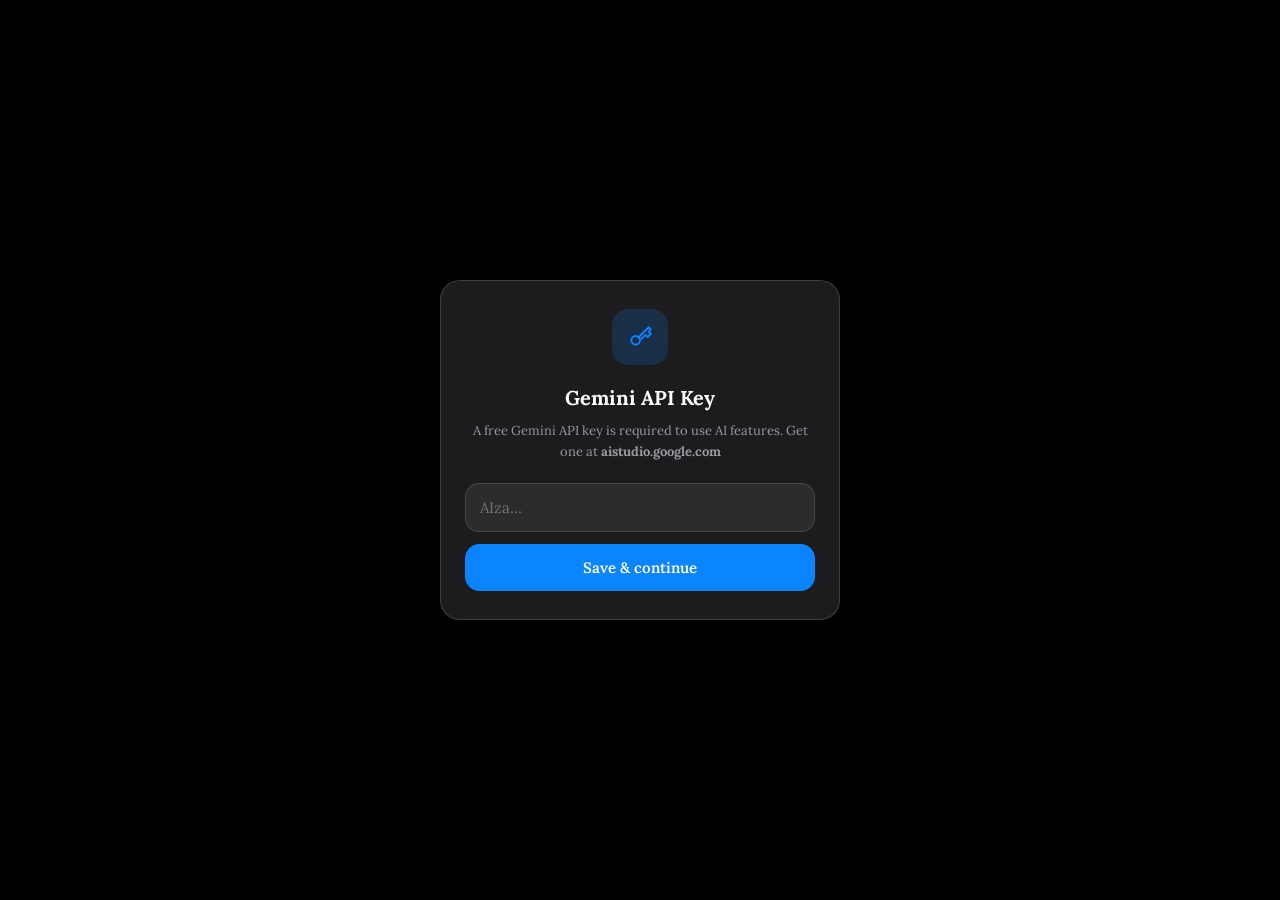
==== ausdruck.html @ f10cf45a "Add guiding-question scaffolding to ausdruck topics fetchTopic now asks for concrete, personal topic" ====
<!doctype html>
<html lang="en">
<head>
<meta charset="utf-8"/>
<meta name="viewport" content="width=device-width, initial-scale=1, maximum-scale=1, user-scalable=no, viewport-fit=cover"/>
<title>Ausdruck</title>
<link rel="apple-touch-icon" sizes="180x180" href="icons/icon-180.png">
<link rel="icon" type="image/png" sizes="32x32" href="icons/icon-32.png">
<link rel="icon" type="image/png" sizes="192x192" href="icons/icon-192.png">
<link rel="manifest" href="manifest.webmanifest">
<meta name="theme-color" content="#000000">
<link rel="stylesheet" href="ios-theme.css">
<script src="ios-sheet.js" defer></script>
<style>
*{box-sizing:border-box}
button,input,textarea,select{font-family:inherit;}
html,body{height:100%}
body{margin:0;background:var(--bg);color:var(--text);font:16px/1.5 'Lora',Georgia,serif;}
.wrap{max-width:720px;margin:0 auto;padding:14px 14px calc(96px + env(safe-area-inset-bottom,0px));}

/* page head */
.pageHead{display:flex;justify-content:space-between;align-items:center;margin:2px 0 16px;}
.pageTitle{font-family:var(--font-chrome);font-size:28px;font-weight:700;color:var(--text);margin:0;}

/* card */
.card{padding:20px 16px;position:relative;border-radius:var(--r-card);}

/* ── screen entrance (compose/grading/feedback/history swaps) ── */
@keyframes screenIn{from{opacity:0;transform:translateY(8px)}to{opacity:1;transform:translateY(0)}}
.screen-enter{animation:screenIn .25s cubic-bezier(.25,.46,.45,.94) both;}

/* divider */
.divider{border:none;border-top:1px solid var(--divider);margin:14px 0;}

/* states */
.hidden{display:none!important}
.muted{color:var(--muted)}
.small{font-size:12px}
.good{color:var(--good)} .bad{color:var(--bad)}

/* ghost pill buttons (secondary nav actions) */
.ghostBtn{background:transparent;border:1px solid var(--border-soft);color:var(--muted);font-size:13px;padding:8px 16px;border-radius:999px;font-family:var(--font-chrome);transition:background .15s,color .15s,border-color .15s;}
.ghostBtn:active{background:rgba(255,255,255,.06);}
.ghostBtn.link{border-color:transparent;color:var(--accent);}
@media (hover:hover){
  .ghostBtn:hover{color:var(--text);border-color:var(--muted);}
  .ghostBtn.link:hover{background:var(--accent-bg);}
}

/* footer controls */
.footerRow{display:flex;justify-content:center;align-items:center;gap:10px;margin-top:16px;flex-wrap:wrap;}

/* loading (topic + grading) — .loadingSpinner itself now lives in ios-theme.css */
#topicLoading,#gradingText{color:var(--muted);font-size:14px;padding:4px 0 16px;text-align:center;font-family:var(--font-chrome);}

/* topic */
#topicBlock{position:relative;padding-right:40px;}
.topicLabel{letter-spacing:.06em;text-transform:uppercase;margin-bottom:6px;font-family:var(--font-chrome);}
.topicText{font-size:18px;line-height:1.6;}
#topicHints{margin-top:8px;display:flex;flex-direction:column;gap:4px;line-height:1.5;}
#btnSkipTopic{position:absolute;top:-4px;right:-4px;width:32px;height:32px;}
#btnSkipTopic svg{width:15px;height:15px;}

/* compose area */
.composeArea{position:relative;margin-top:14px;}
#ausdruckInput{
  width:100%;min-height:170px;padding:14px 90px 14px 14px;
  border-radius:14px;
  color:var(--text);font-size:16px;
  line-height:1.55;outline:none;resize:vertical;
}
#ausdruckInput::placeholder{color:var(--muted);}
#ausdruckInput.interim{color:var(--muted2);font-style:italic;}

/* mic (verbatim from chat.html, repositioned for a multi-line textarea) */
#micBtn{
  position:absolute;right:-15px;bottom:-6px;
  width:64px;height:64px;border-radius:50%;
  background:var(--btn);border:2px solid var(--border);
  display:flex;align-items:center;justify-content:center;
  cursor:pointer;z-index:2;
  transition:background .2s,border-color .2s;
}
#micBtn svg{width:22px;height:22px;fill:var(--accent);flex-shrink:0;transition:fill .2s;}
#micBtn.listening{background:#2c0a0a;border-color:var(--bad);}
#micBtn.listening svg{fill:var(--bad);}
.ripple{
  position:absolute;inset:-10px;border-radius:50%;
  border:2px solid var(--bad);opacity:0;pointer-events:none;
}
#micBtn.listening .ripple:nth-child(1){animation:rippleOut 1.6s ease-out infinite;}
#micBtn.listening .ripple:nth-child(2){animation:rippleOut 1.6s ease-out .53s infinite;}
#micBtn.listening .ripple:nth-child(3){animation:rippleOut 1.6s ease-out 1.06s infinite;}
@keyframes rippleOut{0%{transform:scale(1);opacity:.5}100%{transform:scale(1.65);opacity:0}}

.countRow{margin-top:8px;text-align:right;font-family:var(--font-chrome);}

.primaryBtn{width:100%;margin-top:14px;padding:13px;background:var(--accent);border:1px solid var(--accent);color:#fff;font-weight:600;font-size:16px;border-radius:12px;font-family:var(--font-chrome);transition:filter .15s;}
.primaryBtn:active:not(:disabled){filter:brightness(.92);}
.primaryBtn:disabled{opacity:.4;cursor:default;filter:none;background:var(--btn);border-color:var(--border);color:var(--muted);}
@media (hover:hover){
  .primaryBtn:hover:not(:disabled){filter:brightness(1.08);}
}

/* scores */
.scoreBlock{display:flex;flex-direction:column;align-items:center;}
.naturalnessScore{text-align:center;margin-bottom:20px;}
.scoreRing{position:relative;width:112px;height:112px;margin:0 auto;border-radius:50%;display:flex;align-items:center;justify-content:center;}
.scoreRing::before{
  content:'';position:absolute;inset:0;border-radius:50%;
  background:conic-gradient(var(--score-color,var(--accent)) calc(var(--score-frac,0)*360deg), var(--border) 0);
  -webkit-mask:radial-gradient(farthest-side,transparent calc(100% - 7px),#000 calc(100% - 7px));
  mask:radial-gradient(farthest-side,transparent calc(100% - 7px),#000 calc(100% - 7px));
}
.scoreRing .scoreValue{position:relative;font-size:40px;font-weight:600;color:var(--score-color,var(--accent));line-height:1;font-family:var(--font-chrome);}
.naturalnessScore .scoreLabel{margin-top:10px;font-family:var(--font-chrome);}
.subScores{display:grid;grid-template-columns:repeat(4,1fr);gap:8px;width:100%;text-align:center;}
.subScore{display:flex;flex-direction:column;align-items:center;gap:5px;}
.subScore .scoreValue{font-size:20px;font-weight:600;font-family:var(--font-chrome);}
.scoreDots{display:flex;gap:3px;}
.scoreDots span{width:5px;height:5px;border-radius:50%;background:var(--border);transition:background .2s;}
.scoreDots span.filled{background:var(--dot-color,var(--accent));}

/* highlighted text */
.gradedText{font-size:16px;line-height:1.85;margin:6px 0;}
.errSpan{cursor:pointer;padding-bottom:1px;}

/* error tooltip */
#errTooltip{
  position:fixed;max-width:260px;
  background:var(--card);border:1px solid var(--border-soft);border-left:3px solid var(--tip-color,var(--accent));
  border-radius:10px;padding:11px 13px 12px;font-size:13px;line-height:1.5;font-family:var(--font-chrome);
  box-shadow:0 10px 30px rgba(0,0,0,.45);
  z-index:5000;display:none;
  opacity:0;transform:translateY(-4px) scale(.97);
  transition:opacity .12s ease,transform .12s ease;
}
#errTooltip.show{display:block;}
#errTooltip.visible{opacity:1;transform:translateY(0) scale(1);}
#errTooltip::before{
  content:'';position:absolute;top:-6px;left:var(--tip-arrow,24px);
  width:10px;height:10px;background:var(--card);
  border-left:1px solid var(--border-soft);border-top:1px solid var(--border-soft);
  transform:rotate(45deg);
}
#errTooltip .corrLine{font-weight:600;margin-bottom:4px;}

/* corrected toggle */
.toggleRow{margin:14px 0 4px;}
#correctedBlock{line-height:1.7;}

/* stretch block */
.stretchBlock{margin-top:16px;padding-top:14px;border-top:1px solid var(--divider);}
.stretchOrig{color:var(--muted);text-decoration:line-through;margin-bottom:4px;}
.stretchBetter{color:var(--good);font-weight:600;margin-bottom:4px;}

/* history */
.historyItem{display:flex;align-items:center;gap:12px;padding:13px 4px;border-bottom:1px solid var(--divider);cursor:pointer;border-radius:8px;transition:background .15s;}
.historyItem:active{background:rgba(255,255,255,.05);}
.historyItem:last-child{border-bottom:none;}
.historyMain{flex:1;min-width:0;}
.historyDate{font-size:12px;color:var(--muted);font-family:var(--font-chrome);}
.historyTopic{font-size:15px;margin-top:2px;overflow:hidden;text-overflow:ellipsis;white-space:nowrap;}
.historyChip{
  flex-shrink:0;width:32px;height:32px;border-radius:50%;
  display:flex;align-items:center;justify-content:center;
  font-size:13px;font-weight:600;font-family:var(--font-chrome);
  border:1.5px solid var(--chip-color,var(--border));color:var(--chip-color,var(--muted));
}
.historyDelete{flex-shrink:0;background:transparent;border:none;padding:6px;color:var(--muted2);display:flex;border-radius:8px;transition:background .15s,color .15s;}
.historyDelete:active{background:var(--bad-bg);color:var(--bad);}
.historyChevron{flex-shrink:0;color:var(--muted2);display:flex;}
@media (hover:hover){
  .historyDelete:hover{color:var(--bad);}
}
@media (hover:hover){
  .historyItem:hover{background:rgba(255,255,255,.03);}
}
</style>
</head>
<body>
<script>(function(){var t=localStorage.getItem('top5k_active_tab');if(t==='vocab')location.replace('top5k.html');else if(t==='grammar')location.replace('grammar.html');else if(t==='preps')location.replace('preps.html');else if(t==='chat')location.replace('chat.html');})();</script>

<!-- API Key Setup Screen -->
<div id="apiKeyScreen" class="iosSetupScreen hidden">
  <div class="iosSetupCard">
    <div class="iosSetupIcon">
      <svg width="26" height="26" viewBox="0 0 24 24" fill="none" stroke="#0A84FF" stroke-width="1.8" stroke-linecap="round" stroke-linejoin="round"><circle cx="8" cy="15" r="4"></circle><path d="M10.5 12.5L20 3l2 2-2 2 2 2-3 3-2-2-3.5 3.5"></path></svg>
    </div>
    <h2>Gemini API Key</h2>
    <p>A free Gemini API key is required to use AI features. Get one at <strong>aistudio.google.com</strong></p>
    <input id="apiKeyInput" type="text" placeholder="AIza…" spellcheck="false" autocomplete="off">
    <button id="apiKeySave">Save &amp; continue</button>
    <div id="apiKeyHint" class="muted small hidden" style="margin-top:10px;color:var(--bad);text-align:center;font-family:var(--font-chrome);"></div>
  </div>
</div>

<div class="wrap">

<div class="pageHead">
  <div class="pageTitle">Ausdruck</div>
  <button id="btnHistory" class="iosIconBtn" title="Verlauf" aria-label="Verlauf">
    <svg width="16" height="16" viewBox="0 0 24 24" fill="none" stroke="currentColor" stroke-width="1.8" stroke-linecap="round" stroke-linejoin="round"><circle cx="12" cy="12" r="9"></circle><path d="M12 7v5l3 2"></path></svg>
  </button>
</div>

<!-- Compose screen -->
<div class="card" id="composeScreen">
  <div id="topicSpinner" class="loadingSpinner"><span></span><span></span><span></span></div>
  <div id="topicLoading">Thema wird generiert…</div>
  <div id="topicBlock" class="hidden">
    <button id="btnSkipTopic" class="iosIconBtn" title="Neues Thema" aria-label="Neues Thema">
      <svg width="15" height="15" viewBox="0 0 24 24" fill="none" stroke="currentColor" stroke-width="1.8" stroke-linecap="round" stroke-linejoin="round"><path d="M3 12a9 9 0 0115-6.7L21 8"></path><path d="M21 3v5h-5"></path><path d="M21 12a9 9 0 01-15 6.7L3 16"></path><path d="M3 21v-5h5"></path></svg>
    </button>
    <div class="topicLabel muted small">Thema</div>
    <div class="topicText" id="topicText"></div>
    <div class="muted small" id="topicHints"></div>
  </div>

  <hr class="divider">

  <div class="composeArea">
    <textarea id="ausdruckInput" rows="7" placeholder="Sprich oder tippe hier auf Deutsch…" spellcheck="false"></textarea>
    <button id="micBtn" aria-label="Mikrofon">
      <div class="ripple"></div>
      <div class="ripple"></div>
      <div class="ripple"></div>
      <svg viewBox="0 0 24 24" xmlns="http://www.w3.org/2000/svg">
        <path d="M12 14c1.66 0 2.99-1.34 2.99-3L15 5c0-1.66-1.34-3-3-3S9 3.34 9 5v6c0 1.66 1.34 3 3 3zm5.3-3c0 3-2.54 5.1-5.3 5.1S6.7 14 6.7 11H5c0 3.41 2.72 6.23 6 6.72V21h2v-3.28c3.28-.48 6-3.3 6-6.72h-1.7z"/>
      </svg>
    </button>
  </div>
  <div class="countRow muted small"><span id="wordCount">0 Wörter</span> · <span id="sentCount">0 Sätze</span></div>

  <button id="btnSubmit" class="primaryBtn" disabled>Bewerten</button>
</div>

<!-- Grading loading screen -->
<div class="card hidden" id="gradingScreen">
  <div id="gradingSpinner" class="loadingSpinner"><span></span><span></span><span></span></div>
  <div id="gradingText">Wird bewertet…</div>
  <div class="footerRow hidden" id="gradingActions">
    <button id="btnGradingBack" class="ghostBtn">← Zurück</button>
  </div>
</div>

<!-- Feedback screen -->
<div class="card hidden" id="feedbackScreen">
  <div class="muted small" id="feedbackTopic" style="margin-bottom:12px;"></div>

  <div class="scoreBlock">
    <div class="naturalnessScore">
      <div class="scoreRing" id="scoreRing"><div class="scoreValue" id="scoreNaturalness">–</div></div>
      <div class="scoreLabel muted small">Natürlichkeit&nbsp;/5</div>
    </div>
    <div class="subScores">
      <div class="subScore"><span class="scoreValue" id="scoreTask">–</span><span class="scoreDots" id="dotsTask"></span><span class="muted small">Aufgabe</span></div>
      <div class="subScore"><span class="scoreValue" id="scoreRange">–</span><span class="scoreDots" id="dotsRange"></span><span class="muted small">Spektrum</span></div>
      <div class="subScore"><span class="scoreValue" id="scoreAccuracy">–</span><span class="scoreDots" id="dotsAccuracy"></span><span class="muted small">Genauigkeit</span></div>
      <div class="subScore"><span class="scoreValue" id="scoreCoherence">–</span><span class="scoreDots" id="dotsCoherence"></span><span class="muted small">Kohärenz</span></div>
    </div>
  </div>

  <hr class="divider">

  <div class="gradedText" id="gradedText"></div>

  <div class="toggleRow">
    <button id="btnToggleCorrected" class="ghostBtn">Korrigierte Version zeigen</button>
  </div>
  <div class="muted hidden" id="correctedBlock"></div>

  <div class="stretchBlock hidden" id="stretchBlock">
    <div class="muted small" style="margin-bottom:6px;text-transform:uppercase;letter-spacing:.05em;">Noch natürlicher</div>
    <div class="stretchOrig" id="stretchOrig"></div>
    <div class="stretchBetter" id="stretchBetter"></div>
    <div class="muted small" id="stretchNote"></div>
  </div>

  <div class="footerRow">
    <button id="btnNewFromFeedback" class="ghostBtn link">Neues Thema →</button>
    <button id="btnBackFromFeedback" class="ghostBtn hidden">← Zurück zum Verlauf</button>
  </div>
</div>

<!-- History screen -->
<div class="card hidden" id="historyScreen">
  <div id="historyList"></div>
  <div class="footerRow">
    <button id="btnBackFromHistory" class="ghostBtn">← Zurück</button>
  </div>
</div>

</div><!-- /wrap -->

<!-- Floating iOS dock -->
<nav class="iosDock" aria-label="Screens">
  <div class="iosDock-glass"></div>
  <div class="iosDock-highlight"></div>
  <div class="iosDock-row">
    <a class="iosDock-item tabItem" href="top5k.html" data-tab="vocab" aria-label="Vocab">
      <svg width="24" height="24" viewBox="0 0 24 24" fill="none" stroke-linecap="round" stroke-linejoin="round"><path d="M4 5c2.2-1 5.4-1 8 .2v13.6c-2.6-1.2-5.8-1.2-8-.2V5z"></path><path d="M20 5c-2.2-1-5.4-1-8 .2v13.6c2.6-1.2 5.8-1.2 8-.2V5z"></path></svg>
    </a>
    <a class="iosDock-item tabItem" href="grammar.html" data-tab="grammar" aria-label="Grammar">
      <svg width="24" height="24" viewBox="0 0 24 24" fill="none" stroke-linecap="round" stroke-linejoin="round"><path d="M4 7h16M4 12h11M4 17h7"></path></svg>
    </a>
    <a class="iosDock-item tabItem" href="preps.html" data-tab="preps" aria-label="Präpositionen">
      <svg width="24" height="24" viewBox="0 0 24 24" fill="none" stroke-linecap="round" stroke-linejoin="round"><path d="M20 7H7a3 3 0 000 6h1"></path><path d="M9 4L6 7l3 3"></path><path d="M4 17h13a3 3 0 000-6h-1"></path><path d="M15 20l3-3-3-3"></path></svg>
    </a>
    <a class="iosDock-item active tabItem" href="ausdruck.html" data-tab="ausdruck" aria-label="Ausdruck">
      <svg width="24" height="24" viewBox="0 0 24 24" fill="none" stroke-linecap="round" stroke-linejoin="round"><path d="M4 20l1-4.5L16 4.5a1.5 1.5 0 012 2L7 17.5 4 20z"></path><path d="M13.5 6L16.5 9"></path></svg>
    </a>
    <a class="iosDock-item tabItem" href="chat.html" data-tab="chat" aria-label="Chat">
      <svg width="24" height="24" viewBox="0 0 24 24" fill="none" stroke-linecap="round" stroke-linejoin="round"><path d="M4 5h16v10H9l-4 4V5z"></path></svg>
    </a>
  </div>
</nav>

<div id="errTooltip"></div>

<script>
const GEMINI_KEY_LS='top5k_gemini_key';
const SUPABASE_URL_KEY='top5k_supabase_url';
const SUPABASE_KEY_KEY='top5k_supabase_key';
const ENTRIES_KEY='ausdruck_entries_v1';
const ENTRIES_SAVED_AT_KEY='ausdruck_saved_at_v1';
const ENTRIES_CAP=200;

/* ── Entries storage ── */
function loadEntries(){
  try{
    const raw=localStorage.getItem(ENTRIES_KEY);
    if(raw){
      const s=JSON.parse(raw);
      if(s&&s.v===1&&Array.isArray(s.entries)) return s;
    }
  }catch(e){}
  return {v:1,entries:[]};
}
let store=loadEntries();

function saveEntries(){
  try{
    localStorage.setItem(ENTRIES_KEY,JSON.stringify(store));
    localStorage.setItem(ENTRIES_SAVED_AT_KEY,String(Date.now()));
  }catch(e){}
}

function addEntry(entry){
  store.entries.push(entry);
  if(store.entries.length>ENTRIES_CAP) store.entries.splice(0,store.entries.length-ENTRIES_CAP);
  saveEntries();
  pushAusdruckNow();
}

/* ── Cloud sync (Supabase) — mirror only, app works fully offline without it ── */
function supabaseConf(){
  const url=(localStorage.getItem(SUPABASE_URL_KEY)||'').trim().replace(/\/+$/,'');
  const key=(localStorage.getItem(SUPABASE_KEY_KEY)||'').trim();
  if(!url||!key) return null;
  return {url,key};
}

async function supabaseUpsert(key,value){
  const conf=supabaseConf();
  if(!conf) return null;
  const res=await fetch(`${conf.url}/rest/v1/kv_state`,{
    method:'POST',
    headers:{
      'apikey':conf.key,
      'Content-Type':'application/json',
      'Prefer':'resolution=merge-duplicates,return=representation'
    },
    body:JSON.stringify([{key,value,updated_at:new Date().toISOString()}])
  });
  if(!res.ok) throw new Error(`Supabase upsert ${key} failed: HTTP ${res.status}`);
  const rows=await res.json().catch(()=>null);
  return (rows&&rows[0])||null;
}

async function supabaseGetRow(key){
  const conf=supabaseConf();
  if(!conf) return null;
  const res=await fetch(`${conf.url}/rest/v1/kv_state?key=eq.${encodeURIComponent(key)}&select=value,updated_at`,{
    headers:{'apikey':conf.key}
  });
  if(!res.ok) throw new Error(`Supabase get ${key} failed: HTTP ${res.status}`);
  const rows=await res.json();
  return (rows&&rows[0])||null;
}

let ausdruckPushInFlight=false;
let ausdruckPushQueued=false;

function runAusdruckPush(){
  if(!supabaseConf()) return;
  if(ausdruckPushInFlight){ ausdruckPushQueued=true; return; }
  ausdruckPushInFlight=true;
  supabaseUpsert(ENTRIES_KEY,store)
    .then(row=>{
      // Pin our local "saved at" to the row's own timestamp, not Date.now(),
      // so a same-device reload never sees remoteUpdatedAt > localSavedAt
      // from clock/rounding drift and fires a spurious "cloud is newer" prompt.
      const ts=row&&row.updated_at?new Date(row.updated_at).getTime():null;
      if(ts) try{ localStorage.setItem(ENTRIES_SAVED_AT_KEY,String(ts)); }catch(e){}
    })
    .catch(e=>console.error('Cloud push failed:',e))
    .finally(()=>{
      ausdruckPushInFlight=false;
      if(ausdruckPushQueued){ ausdruckPushQueued=false; runAusdruckPush(); }
    });
}
function pushAusdruckNow(){
  if(!supabaseConf()) return;
  runAusdruckPush();
}
document.addEventListener('visibilitychange',()=>{ if(document.hidden) pushAusdruckNow(); });

function fmtWhen(ts){ if(!ts) return 'never'; try{ return new Date(ts).toLocaleString(); }catch{ return 'never'; } }

// Returns true if the cloud copy was applied.
async function tryCloudPullOnLoad(){
  if(!supabaseConf()) return false;
  try{
    const row=await supabaseGetRow(ENTRIES_KEY);
    if(!row||!row.value||typeof row.value!=='object'||!Array.isArray(row.value.entries)) return false;
    const remoteUpdatedAt=new Date(row.updated_at).getTime();
    const localSavedAt=parseInt(localStorage.getItem(ENTRIES_SAVED_AT_KEY)||'0',10);
    const localEmpty=store.entries.length===0;
    if(!(remoteUpdatedAt>localSavedAt||localEmpty)) return false;
    window.IOSSheet?.confirm(`Cloud copy from ${fmtWhen(remoteUpdatedAt)} is newer than this device. Restore it?`,{
      title:'Cloud Sync',
      confirmLabel:'Restore',
      cancelLabel:'Keep this device',
      onConfirm:()=>{ store={v:1,entries:row.value.entries}; saveEntries(); }
    });
    return false;
  }catch(e){
    console.error('Cloud pull failed:',e);
    return false;
  }
}

/* ── Gemini API helpers ── */
const GEMINI_MODEL='gemini-3.5-flash-lite';
// Gemini 3.x thinking is on by default (thinkingLevel, not the old
// thinkingBudget) and those hidden reasoning tokens count against
// maxOutputTokens — "minimal" keeps that budget for the actual answer
// instead of letting it get silently eaten by reasoning.
const GEMINI_THINKING_CONFIG={thinkingLevel:'minimal'};

function extractGeminiText(data){
  const parts=data?.candidates?.[0]?.content?.parts||[];
  return parts.filter(p=>!p.thought).map(p=>p.text||'').join('').trim();
}

// Parses only the first complete top-level JSON object starting at the
// first "{", ignoring any trailing content after it — some Gemini 3
// responses append stray extra data after a well-formed object, which
// breaks a naive indexOf('{')/lastIndexOf('}') slice.
function parseFirstJSON(raw){
  const start=raw.indexOf('{');
  if(start===-1) throw new Error(`no JSON object — raw: ${raw.slice(0,120)}`);
  let depth=0,inStr=false,esc=false;
  for(let i=start;i<raw.length;i++){
    const c=raw[i];
    if(inStr){
      if(esc) esc=false;
      else if(c==='\\') esc=true;
      else if(c==='"') inStr=false;
    }else{
      if(c==='"') inStr=true;
      else if(c==='{') depth++;
      else if(c==='}'){
        depth--;
        if(depth===0) return JSON.parse(raw.slice(start,i+1));
      }
    }
  }
  throw new Error(`unterminated JSON — raw: ${raw.slice(0,120)}`);
}

/* ── Topic generation ── */
let currentTopic=null;
let currentHints=[];
let sessionSkippedTopics=[];

async function fetchTopic(){
  const key=localStorage.getItem(GEMINI_KEY_LS);
  if(!key) throw new Error('no key');

  const last15=store.entries.slice(-15).map(e=>e.topic).filter(Boolean);
  const recentList=last15.concat(sessionSkippedTopics);
  const recentTopics=recentList.length?recentList.join(' | '):'noch keine';

  const prompt=`You generate a German speaking prompt for a B1–B2 learner to talk about for ~10 sentences.

Topic rules:
- CONCRETE and answerable from the learner's own life: a specific moment, a real
  decision, an everyday situation they've lived through, or a small personal
  preference with a reason.
- NEVER an abstract essay theme — no "die Rolle von X", no "Vor- und Nachteile",
  no "Was denkst du über <big topic>". If it can't be answered by telling a small
  personal story or describing a concrete scene, it's wrong.
- Vary domain across work, travel, health, everyday errands, relationships, money,
  food, childhood, city life, technology — but always anchored to a personal,
  concrete angle.
- One or two warm, inviting German sentences, no quotation marks.

Also give 2–3 short German guiding questions (W-Fragen) that scaffold the answer,
walking setup → detail → reflection so the learner never faces a blank page.

Do NOT reuse or paraphrase any recent topic: ${recentTopics}

Output ONLY JSON, no preamble, no code fences:
{"topic":"…","hints":["…","…","…"]}`;

  const body=JSON.stringify({
    contents:[{parts:[{text:prompt}]}],
    generationConfig:{temperature:0.95,maxOutputTokens:4096,responseMimeType:"application/json",thinkingConfig:GEMINI_THINKING_CONFIG}
  });
  const url=`https://generativelanguage.googleapis.com/v1beta/models/${GEMINI_MODEL}:generateContent?key=${key}`;

  const retryDelays=[800,1600,3200];
  let lastErr=new Error('unknown error');
  for(let attempt=0;attempt<3;attempt++){
    if(attempt>0) await new Promise(r=>setTimeout(r,retryDelays[attempt-1]));
    let shouldRetry=false;
    try{
      const res=await fetch(url,{method:'POST',headers:{'Content-Type':'application/json'},body});
      if(res.status===429||res.status>=500){
        lastErr=new Error(`API ${res.status}`);
        shouldRetry=true;
      }else if(!res.ok){
        const errBody=await res.text().catch(()=>'');
        throw new Error(`API ${res.status}: ${errBody.slice(0,200)}`);
      }else{
        const data=await res.json();
        const raw=extractGeminiText(data);
        const parsed=parseFirstJSON(raw);
        const topic=(parsed.topic||'').toString().trim();
        if(!topic) throw new Error('empty topic');
        const hints=Array.isArray(parsed.hints)?parsed.hints.map(h=>String(h).trim()).filter(Boolean):[];
        return {topic,hints};
      }
    }catch(e){
      lastErr=e;
      if(e instanceof TypeError) shouldRetry=true;
    }
    if(!shouldRetry) break;
  }
  throw lastErr;
}

async function generateTopic(){
  const topicLoading=document.getElementById('topicLoading');
  const topicSpinner=document.getElementById('topicSpinner');
  const topicBlock=document.getElementById('topicBlock');
  const topicTextEl=document.getElementById('topicText');
  const topicHintsEl=document.getElementById('topicHints');

  currentTopic=null;
  currentHints=[];
  topicHintsEl.replaceChildren();
  updateCounts();
  topicLoading.textContent='Thema wird generiert…';
  topicLoading.style.cursor='';
  topicLoading.onclick=null;
  topicLoading.classList.remove('hidden');
  topicSpinner.classList.remove('hidden');
  topicBlock.classList.add('hidden');

  try{
    const {topic,hints}=await fetchTopic();
    currentTopic=topic;
    currentHints=hints;
    topicTextEl.textContent=topic;
    topicHintsEl.replaceChildren(...hints.map(h=>{
      const div=document.createElement('div');
      div.textContent=h;
      return div;
    }));
    topicLoading.classList.add('hidden');
    topicSpinner.classList.add('hidden');
    topicBlock.classList.remove('hidden');
    topicBlock.classList.remove('screen-enter');
    void topicBlock.offsetWidth;
    topicBlock.classList.add('screen-enter');
  }catch(e){
    console.error('[ausdruck topic]',e);
    topicSpinner.classList.add('hidden');
    topicLoading.textContent=`Fehler: ${e.message} — zum Wiederholen tippen.`;
    topicLoading.style.wordBreak='break-word';
    topicLoading.style.cursor='pointer';
    topicLoading.onclick=()=>{ topicLoading.onclick=null; generateTopic(); };
  }
  updateCounts();
}

function skipTopic(){
  if(currentTopic) sessionSkippedTopics.push(currentTopic);
  generateTopic();
}

/* ── Grading ── */
async function fetchGrade(topic,text){
  const key=localStorage.getItem(GEMINI_KEY_LS);
  if(!key) throw new Error('no key');

  const prompt=`Grade a B1–B2 learner's short German text on this topic: ${topic}

The text was DICTATED via speech recognition. Ignore capitalization and punctuation completely — they are artifacts of dictation, not the learner's German. Never report them as errors.

Output JSON only, no markdown:
{"scores":{"naturalness":0-5,"task":0-5,"range":0-5,"accuracy":0-5,"coherence":0-5},
 "errors":[{"original": exact substring copied verbatim from the learner's text, "correction": fixed version, "category": one of case|gender|word_order|verb|preposition|word_choice|spelling, "note": short reason in English}],
 "corrected": the full text corrected into natural German,
 "stretch": {"original": one or more sentence from the text, "better": how a native would more naturally say it, "note": one-line English explanation}}

Naturalness is the HEADLINE score — reward text that sounds like a real person, not merely error-free text.
Casual German norms: past events use Perfekt, EXCEPT sein/haben/modals which take Präteritum (war, hatte, konnte — never ist gewesen, hat gehabt). Never "correct" a correct war/hatte into Perfekt.
Judge only the German actually written; never invent errors. Each "original" must be an exact substring of the learner's text so the app can highlight it. Keep notes short and encouraging.

Learner's text:
"""${text}"""`;

  const body=JSON.stringify({
    contents:[{parts:[{text:prompt}]}],
    generationConfig:{temperature:0.4,maxOutputTokens:4096,responseMimeType:"application/json",thinkingConfig:GEMINI_THINKING_CONFIG}
  });
  const url=`https://generativelanguage.googleapis.com/v1beta/models/${GEMINI_MODEL}:generateContent?key=${key}`;

  const retryDelays=[800,1600,3200];
  let lastErr=new Error('unknown error');
  for(let attempt=0;attempt<3;attempt++){
    if(attempt>0) await new Promise(r=>setTimeout(r,retryDelays[attempt-1]));
    let shouldRetry=false;
    try{
      const res=await fetch(url,{method:'POST',headers:{'Content-Type':'application/json'},body});
      if(res.status===429||res.status>=500){
        lastErr=new Error(`API ${res.status}`);
        shouldRetry=true;
      }else if(!res.ok){
        const errBody=await res.text().catch(()=>'');
        throw new Error(`API ${res.status}: ${errBody.slice(0,200)}`);
      }else{
        const data=await res.json();
        const raw=extractGeminiText(data);
        const grade=parseFirstJSON(raw);
        if(!grade.scores||typeof grade.scores!=='object'||!Array.isArray(grade.errors)||typeof grade.corrected!=='string'){
          throw new Error(`bad shape — raw: ${raw.slice(0,120)}`);
        }
        return grade;
      }
    }catch(e){
      lastErr=e;
      if(e instanceof TypeError) shouldRetry=true;
    }
    if(!shouldRetry) break;
  }
  throw lastErr;
}

let grading=false;

async function handleSubmit(){
  if(grading) return;
  const text=ausdruckInput.value.trim();
  if(!text||!currentTopic) return;
  stopMic();
  grading=true;

  const composeScreen=document.getElementById('composeScreen');
  const gradingScreen=document.getElementById('gradingScreen');
  const gradingSpinner=document.getElementById('gradingSpinner');
  const gradingText=document.getElementById('gradingText');
  const gradingActions=document.getElementById('gradingActions');

  composeScreen.classList.add('hidden');
  gradingActions.classList.add('hidden');
  gradingSpinner.classList.remove('hidden');
  gradingText.textContent='Wird bewertet…';
  gradingText.style.cursor='';
  gradingText.onclick=null;
  gradingScreen.classList.remove('hidden');
  gradingScreen.classList.remove('screen-enter');
  void gradingScreen.offsetWidth;
  gradingScreen.classList.add('screen-enter');

  try{
    const grade=await fetchGrade(currentTopic,text);
    const entry={
      date:new Date().toISOString(),
      topic:currentTopic,
      text,
      scores:grade.scores||{},
      errors:Array.isArray(grade.errors)?grade.errors:[],
      corrected:grade.corrected||'',
      stretch:grade.stretch||null
    };
    addEntry(entry);
    grading=false;
    gradingScreen.classList.add('hidden');
    showFeedback(entry,'compose');
  }catch(e){
    console.error('[ausdruck grade]',e);
    grading=false;
    gradingSpinner.classList.add('hidden');
    gradingText.textContent=`Fehler: ${e.message} — zum Wiederholen tippen.`;
    gradingText.style.wordBreak='break-word';
    gradingText.style.cursor='pointer';
    gradingText.onclick=()=>{ gradingText.onclick=null; handleSubmit(); };
    gradingActions.classList.remove('hidden');
  }
}

/* ── Highlighting & rendering ── */
const CATEGORY_COLORS={
  case:'#f97316', gender:'#a78bfa', word_order:'#38bdf8', verb:'#ef4444',
  preposition:'#eab308', word_choice:'#22c55e', spelling:'#9aacbf'
};
const CATEGORY_LABELS={
  case:'Fall', gender:'Genus', word_order:'Wortstellung', verb:'Verb',
  preposition:'Präposition', word_choice:'Wortwahl', spelling:'Rechtschreibung'
};

function escapeHTML(s){
  return (s||'').replace(/&/g,'&amp;').replace(/</g,'&lt;').replace(/>/g,'&gt;');
}

function renderHighlightedText(text,errors){
  text=text||'';
  const matches=[];
  (errors||[]).forEach((err,i)=>{
    if(!err||!err.original) return;
    const idx=text.indexOf(err.original);
    if(idx===-1) return;
    matches.push({start:idx,end:idx+err.original.length,i});
  });
  matches.sort((a,b)=>a.start-b.start);
  const clean=[];
  let lastEnd=0;
  matches.forEach(m=>{
    if(m.start>=lastEnd){ clean.push(m); lastEnd=m.end; }
  });
  let html='', pos=0;
  clean.forEach(m=>{
    html+=escapeHTML(text.slice(pos,m.start));
    const err=errors[m.i];
    const color=CATEGORY_COLORS[err.category]||'var(--accent)';
    html+=`<span class="errSpan" style="border-bottom:2px solid ${color};" data-idx="${m.i}">${escapeHTML(text.slice(m.start,m.end))}</span>`;
    pos=m.end;
  });
  html+=escapeHTML(text.slice(pos));
  return html;
}

function showErrTooltip(span,err){
  const tip=document.getElementById('errTooltip');
  const color=CATEGORY_COLORS[err.category]||'var(--accent)';
  const label=CATEGORY_LABELS[err.category]||err.category||'';
  tip.style.setProperty('--tip-color',color);
  tip.innerHTML=`<div class="corrLine" style="color:${color}">${escapeHTML(label)}: ${escapeHTML(err.correction||'')}</div><div class="muted">${escapeHTML(err.note||'')}</div>`;
  tip.classList.remove('visible');
  tip.classList.add('show');
  const rect=span.getBoundingClientRect();
  const tipWidth=tip.offsetWidth||260;
  const left=Math.max(8,Math.min(window.innerWidth-tipWidth-8,rect.left));
  tip.style.left=left+'px';
  tip.style.top=(rect.bottom+8)+'px';
  const arrowLeft=Math.max(14,Math.min(tipWidth-24,(rect.left+rect.width/2)-left));
  tip.style.setProperty('--tip-arrow',arrowLeft+'px');
  requestAnimationFrame(()=>tip.classList.add('visible'));
}

function wireErrorSpans(container,errors){
  container.querySelectorAll('.errSpan').forEach(span=>{
    span.addEventListener('click',e=>{
      e.stopPropagation();
      const idx=parseInt(span.dataset.idx,10);
      const err=errors[idx];
      if(!err) return;
      showErrTooltip(span,err);
    });
  });
}

document.addEventListener('click',e=>{
  const tip=document.getElementById('errTooltip');
  if(tip&&tip.classList.contains('show')&&!tip.contains(e.target)&&!e.target.classList.contains('errSpan')){
    tip.classList.remove('visible');
    setTimeout(()=>tip.classList.remove('show'),120);
  }
});

function fmtScore(v){
  const n=Number(v);
  return Number.isFinite(n)?n:'–';
}

// Red-to-green hue ramp anchored on the existing --bad/--good tokens, so a
// score's color says how strong it is without introducing a new accent.
function scoreColor(v){
  const n=Number(v);
  if(!Number.isFinite(n)) return 'var(--muted)';
  const t=Math.max(0,Math.min(1,n/5));
  const hue=4+t*138;
  return `hsl(${hue},68%,55%)`;
}

function renderScoreDots(containerId,value){
  const el=document.getElementById(containerId);
  const n=Number(value);
  const filled=Number.isFinite(n)?Math.round(n):0;
  el.style.setProperty('--dot-color',scoreColor(n));
  el.innerHTML='';
  for(let i=0;i<5;i++){
    const dot=document.createElement('span');
    if(i<filled) dot.className='filled';
    el.appendChild(dot);
  }
}

function revealScreen(el){
  el.classList.remove('hidden');
  el.classList.remove('screen-enter');
  void el.offsetWidth;
  el.classList.add('screen-enter');
}

let feedbackReturnTo='compose';

function showFeedback(entry,returnTo){
  feedbackReturnTo=returnTo||'compose';
  document.getElementById('composeScreen').classList.add('hidden');
  document.getElementById('gradingScreen').classList.add('hidden');
  document.getElementById('historyScreen').classList.add('hidden');
  revealScreen(document.getElementById('feedbackScreen'));
  renderFeedback(entry);

  const newBtn=document.getElementById('btnNewFromFeedback');
  const backBtn=document.getElementById('btnBackFromFeedback');
  if(feedbackReturnTo==='history'){
    newBtn.classList.add('hidden');
    backBtn.classList.remove('hidden');
  }else{
    newBtn.classList.remove('hidden');
    backBtn.classList.add('hidden');
  }
}

function renderFeedback(entry){
  const scores=entry.scores||{};
  document.getElementById('feedbackTopic').textContent=entry.topic||'';

  const nat=Number(scores.naturalness);
  document.getElementById('scoreNaturalness').textContent=fmtScore(scores.naturalness);
  const ring=document.getElementById('scoreRing');
  ring.style.setProperty('--score-frac',Number.isFinite(nat)?Math.max(0,Math.min(1,nat/5)):0);
  ring.style.setProperty('--score-color',scoreColor(nat));

  document.getElementById('scoreTask').textContent=fmtScore(scores.task);
  document.getElementById('scoreRange').textContent=fmtScore(scores.range);
  document.getElementById('scoreAccuracy').textContent=fmtScore(scores.accuracy);
  document.getElementById('scoreCoherence').textContent=fmtScore(scores.coherence);
  renderScoreDots('dotsTask',scores.task);
  renderScoreDots('dotsRange',scores.range);
  renderScoreDots('dotsAccuracy',scores.accuracy);
  renderScoreDots('dotsCoherence',scores.coherence);

  const gradedTextEl=document.getElementById('gradedText');
  const errors=entry.errors||[];
  gradedTextEl.innerHTML=renderHighlightedText(entry.text,errors);
  wireErrorSpans(gradedTextEl,errors);

  const correctedBlock=document.getElementById('correctedBlock');
  correctedBlock.textContent=entry.corrected||'';
  correctedBlock.classList.add('hidden');
  document.getElementById('btnToggleCorrected').textContent='Korrigierte Version zeigen';

  const stretchBlock=document.getElementById('stretchBlock');
  if(entry.stretch&&entry.stretch.original){
    stretchBlock.classList.remove('hidden');
    document.getElementById('stretchOrig').textContent=entry.stretch.original;
    document.getElementById('stretchBetter').textContent=entry.stretch.better||'';
    document.getElementById('stretchNote').textContent=entry.stretch.note||'';
  }else{
    stretchBlock.classList.add('hidden');
  }
}

/* ── History ── */
function fmtDate(iso){
  try{
    const d=new Date(iso);
    const now=new Date();
    const time=d.toLocaleTimeString('de-DE',{hour:'2-digit',minute:'2-digit'});
    if(d.toDateString()===now.toDateString()) return `Heute, ${time}`;
    const yesterday=new Date(now); yesterday.setDate(now.getDate()-1);
    if(d.toDateString()===yesterday.toDateString()) return `Gestern, ${time}`;
    return d.toLocaleString('de-DE',{day:'2-digit',month:'2-digit',year:'numeric',hour:'2-digit',minute:'2-digit'});
  }catch(e){ return iso; }
}

function renderHistoryList(){
  const list=document.getElementById('historyList');
  list.innerHTML='';
  if(!store.entries.length){
    list.innerHTML='<div class="muted small">Noch keine Einträge.</div>';
    return;
  }
  [...store.entries].reverse().forEach(entry=>{
    const item=document.createElement('div');
    item.className='historyItem';
    const nat=Number(entry.scores&&entry.scores.naturalness);
    const chipColor=scoreColor(nat);
    const chipText=Number.isFinite(nat)?nat:'–';
    item.innerHTML=`
      <div class="historyMain">
        <div class="historyDate">${escapeHTML(fmtDate(entry.date))}</div>
        <div class="historyTopic">${escapeHTML(entry.topic||'')}</div>
      </div>
      <div class="historyChip" style="--chip-color:${chipColor}">${chipText}</div>
      <button class="historyDelete" title="Löschen" aria-label="Eintrag löschen">
        <svg width="15" height="15" viewBox="0 0 24 24" fill="none" stroke="currentColor" stroke-width="1.8" stroke-linecap="round" stroke-linejoin="round"><path d="M4 7h16"></path><path d="M9 7V4h6v3"></path><path d="M6 7l1 13h10l1-13"></path></svg>
      </button>
      <div class="historyChevron"><svg width="14" height="14" viewBox="0 0 24 24" fill="none" stroke="currentColor" stroke-width="2" stroke-linecap="round" stroke-linejoin="round"><path d="M9 6l6 6-6 6"></path></svg></div>
    `;
    let lock=0;
    item.addEventListener('pointerdown',e=>{
      e.preventDefault();
      const now=Date.now(); if(now-lock<400) return; lock=now;
      showFeedback(entry,'history');
    },{passive:false});
    item.addEventListener('mousedown',e=>e.preventDefault());

    const deleteBtn=item.querySelector('.historyDelete');
    let deleteLock=0;
    deleteBtn.addEventListener('pointerdown',e=>{
      e.preventDefault();
      e.stopPropagation();
      const now=Date.now(); if(now-deleteLock<400) return; deleteLock=now;
      deleteEntry(entry);
    },{passive:false});
    deleteBtn.addEventListener('mousedown',e=>{ e.preventDefault(); e.stopPropagation(); });

    list.appendChild(item);
  });
}

function deleteEntry(entry){
  window.IOSSheet?.confirm('This permanently deletes this entry.',{
    title:'Delete Entry',
    confirmLabel:'Delete',
    cancelLabel:'Cancel',
    danger:true,
    onConfirm:()=>{
      const idx=store.entries.indexOf(entry);
      if(idx!==-1){ store.entries.splice(idx,1); saveEntries(); }
      renderHistoryList();
    }
  });
}

function showHistory(){
  document.getElementById('composeScreen').classList.add('hidden');
  document.getElementById('feedbackScreen').classList.add('hidden');
  document.getElementById('gradingScreen').classList.add('hidden');
  revealScreen(document.getElementById('historyScreen'));
  renderHistoryList();
}

function showCompose(){
  document.getElementById('historyScreen').classList.add('hidden');
  document.getElementById('feedbackScreen').classList.add('hidden');
  document.getElementById('gradingScreen').classList.add('hidden');
  revealScreen(document.getElementById('composeScreen'));
}

function startNewTopic(){
  showCompose();
  ausdruckInput.value='';
  updateCounts();
  generateTopic();
}

/* ── Word/sentence count ── */
function updateCounts(){
  const text=ausdruckInput.value.trim();
  const words=text?text.split(/\s+/).filter(Boolean).length:0;
  const sentMatches=text.match(/[^.!?…]+[.!?…]+/g);
  const sents=sentMatches?sentMatches.length:(text?1:0);
  document.getElementById('wordCount').textContent=`${words} ${words===1?'Wort':'Wörter'}`;
  document.getElementById('sentCount').textContent=`${sents} ${sents===1?'Satz':'Sätze'}`;
  document.getElementById('btnSubmit').disabled=words<3||!currentTopic;
}

/* ── DOM refs ── */
const ausdruckInput=document.getElementById('ausdruckInput');
const micBtn=document.getElementById('micBtn');

/* ── Speech synthesis unlock (kept for parity with chat.html's mic gesture pattern) ── */
document.addEventListener('pointerdown',()=>unlockSynth(),{once:true});
let synthUnlocked=false;
function unlockSynth(){
  if(synthUnlocked||!window.speechSynthesis) return;
  synthUnlocked=true;
  const u=new SpeechSynthesisUtterance('okay');
  u.volume=0;
  u.rate=10;
  window.speechSynthesis.speak(u);
}

/* ── Speech recognition ── */
let recognition=null;
let micActive=false;
let micBase='';
let micInterimSuffix='';

{
  const SR=window.SpeechRecognition||window.webkitSpeechRecognition;
  if(SR){
    recognition=new SR();
    recognition.lang='de-DE';
    recognition.continuous=true;
    recognition.interimResults=true;
    recognition.maxAlternatives=1;

    recognition.onstart=()=>{
      micBase=ausdruckInput.value.trimEnd();
      micInterimSuffix='';
    };

    recognition.onresult=e=>{
      // Resync the base with whatever is actually in the field right now.
      // micBase used to be frozen at recognition start, so any manual edit
      // (deleting/fixing a word) while the mic was still listening got
      // clobbered by the next result — the old word would reappear next
      // to the new one. Stripping only the interim suffix we last painted
      // (if it's still there) recovers the true base, edits included.
      const live=ausdruckInput.value;
      micBase=(micInterimSuffix&&live.endsWith(micInterimSuffix)
        ?live.slice(0,live.length-micInterimSuffix.length)
        :live).trimEnd();

      let interim='', final='';
      for(let i=e.resultIndex;i<e.results.length;i++){
        if(e.results[i].isFinal) final+=e.results[i][0].transcript;
        else interim+=e.results[i][0].transcript;
      }
      const sep=w=>w&&!w.endsWith(' ')?' ':'';
      if(final){
        micBase=(micBase+sep(micBase)+final).trimStart();
        ausdruckInput.value=micBase;
        ausdruckInput.classList.remove('interim');
        micInterimSuffix='';
      }else if(interim){
        micInterimSuffix=sep(micBase)+interim;
        ausdruckInput.value=micBase+micInterimSuffix;
        ausdruckInput.classList.add('interim');
      }
      updateCounts();
    };

    recognition.onerror=e=>{ if(e.error!=='aborted') console.warn('[mic]',e.error); };

    recognition.onend=()=>{
      micBtn.classList.remove('listening');
      micActive=false;
      micInterimSuffix='';
      ausdruckInput.classList.remove('interim');
    };
  }else{
    micBtn.classList.add('hidden');
  }
}

function stopMic(){
  if(!micActive||!recognition) return;
  try{ recognition.stop(); }catch(e){}
  micBtn.classList.remove('listening');
  micActive=false;
  ausdruckInput.classList.remove('interim');
}

/* ── Button wiring helper (pointerdown+mousedown, 400ms throttle) ── */
function wireButton(id,handler){
  const el=document.getElementById(id);
  if(!el) return;
  let lock=0;
  el.addEventListener('pointerdown',e=>{
    e.preventDefault();
    const now=Date.now(); if(now-lock<400) return; lock=now;
    handler();
  },{passive:false});
  el.addEventListener('mousedown',e=>e.preventDefault());
}

micBtn.addEventListener('pointerdown',e=>{
  e.preventDefault();
  if(!recognition) return;
  const now=Date.now();
  if(micBtn._lock&&now-micBtn._lock<400) return;
  micBtn._lock=now;
  unlockSynth();
  if(micActive){
    stopMic();
  }else{
    micActive=true;
    micBtn.classList.add('listening');
    try{ recognition.start(); }catch(e){}
  }
},{passive:false});
micBtn.addEventListener('mousedown',e=>e.preventDefault());

ausdruckInput.addEventListener('input',updateCounts);

wireButton('btnSubmit',handleSubmit);
wireButton('btnSkipTopic',skipTopic);
wireButton('btnHistory',showHistory);
wireButton('btnBackFromHistory',showCompose);
wireButton('btnNewFromFeedback',startNewTopic);
wireButton('btnBackFromFeedback',showHistory);
wireButton('btnGradingBack',()=>{
  document.getElementById('gradingScreen').classList.add('hidden');
  showCompose();
});
wireButton('btnToggleCorrected',()=>{
  const block=document.getElementById('correctedBlock');
  const btn=document.getElementById('btnToggleCorrected');
  block.classList.toggle('hidden');
  btn.textContent=block.classList.contains('hidden')?'Korrigierte Version zeigen':'Korrigierte Version verbergen';
});

/* Tab persistence: save on navigate */
document.querySelectorAll('.tabItem').forEach(a=>{
  a.addEventListener('click',()=>{
    const href=a.getAttribute('href');
    localStorage.setItem('top5k_active_tab',
      href==='grammar.html'?'grammar':href==='chat.html'?'chat':href==='preps.html'?'preps':href==='ausdruck.html'?'ausdruck':'vocab');
  });
});

wireButton('apiKeySave',()=>{
  const val=(document.getElementById('apiKeyInput')?.value||'').trim();
  const hint=document.getElementById('apiKeyHint');
  if(!val){
    if(hint){ hint.textContent='Please enter your API key.'; hint.classList.remove('hidden'); }
    return;
  }
  localStorage.setItem(GEMINI_KEY_LS,val);
  location.reload();
});
document.getElementById('apiKeyInput')?.addEventListener('keydown',e=>{
  if(e.key==='Enter') document.getElementById('apiKeySave')?.dispatchEvent(new PointerEvent('pointerdown',{bubbles:true}));
});

/* ── Boot ── */
function boot(){
  updateCounts();
  if(!localStorage.getItem(GEMINI_KEY_LS)){
    document.getElementById('apiKeyScreen').classList.remove('hidden');
    return;
  }
  tryCloudPullOnLoad();
  generateTopic();
}

document.addEventListener('DOMContentLoaded',boot);
</script>

</body>
</html>
---- ios-theme.css ----
/* ============================================================
   iOS Dark Mode theme — shared design tokens + components
   Used by: top5k.html (phase 1). Will extend to the other 4
   screens (grammar/preps/ausdruck/chat) in later passes.
   ============================================================ */

:root{
  /* surfaces */
  --bg:#000;
  --card:#1c1c1e;
  --input:#2c2c2e;
  --btn:#2c2c2e;
  --btn2:#3a3a3c;
  --hole:#2c2c2e;
  --divider:rgba(255,255,255,0.1);
  --border:rgba(255,255,255,0.12);
  --border-soft:rgba(255,255,255,0.15);

  /* text */
  --text:#fff;
  --muted:rgba(235,235,245,0.6);
  --muted2:rgba(235,235,245,0.45);
  --muted3:rgba(235,235,245,0.35);

  /* accents */
  --accent:#0A84FF;
  --accent-bg:rgba(10,132,255,0.18);
  --good:#32D74B;
  --good-bg:rgba(50,215,75,0.12);
  --bad:#FF453A;
  --bad-bg:rgba(255,69,58,0.12);
  --warn:#FF9F0A;

  /* radii */
  --r-card:20px;
  --r-input:10px;
  --r-input-lg:14px;
  --r-pill:999px;
  --r-dock:30px;

  /* fonts — single family throughout for consistency */
  --font-body:'Lora',Georgia,serif;
  --font-chrome:'Lora',Georgia,serif;
}

/* Self-hosted Lora (variable font, weights 400-700) so the app works
   offline as an installed PWA instead of depending on Google Fonts. */
@font-face{
  font-family:'Lora';
  font-style:normal;
  font-weight:400 700;
  font-display:swap;
  src:url('fonts/Lora-latin.woff2') format('woff2');
  unicode-range:U+0000-00FF,U+0131,U+0152-0153,U+02BB-02BC,U+02C6,U+02DA,U+02DC,U+0304,U+0308,U+0329,U+2000-206F,U+20AC,U+2122,U+2191,U+2193,U+2212,U+2215,U+FEFF,U+FFFD;
}
@font-face{
  font-family:'Lora';
  font-style:normal;
  font-weight:400 700;
  font-display:swap;
  src:url('fonts/Lora-latin-ext.woff2') format('woff2');
  unicode-range:U+0100-02BA,U+02BD-02C5,U+02C7-02CC,U+02CE-02D7,U+02DD-02FF,U+0304,U+0308,U+0329,U+1D00-1DBF,U+1E00-1E9F,U+1EF2-1EFF,U+2020,U+20A0-20AB,U+20AD-20C0,U+2113,U+2C60-2C7F,U+A720-A7FF;
}
@font-face{
  font-family:'Lora';
  font-style:italic;
  font-weight:400 700;
  font-display:swap;
  src:url('fonts/Lora-italic-latin.woff2') format('woff2');
  unicode-range:U+0000-00FF,U+0131,U+0152-0153,U+02BB-02BC,U+02C6,U+02DA,U+02DC,U+0304,U+0308,U+0329,U+2000-206F,U+20AC,U+2122,U+2191,U+2193,U+2212,U+2215,U+FEFF,U+FFFD;
}
@font-face{
  font-family:'Lora';
  font-style:italic;
  font-weight:400 700;
  font-display:swap;
  src:url('fonts/Lora-italic-latin-ext.woff2') format('woff2');
  unicode-range:U+0100-02BA,U+02BD-02C5,U+02C7-02CC,U+02CE-02D7,U+02DD-02FF,U+0304,U+0308,U+0329,U+1D00-1DBF,U+1E00-1E9F,U+1EF2-1EFF,U+2020,U+20A0-20AB,U+20AD-20C0,U+2113,U+2C60-2C7F,U+A720-A7FF;
}

/* ============ base ============ */
body{
  background:var(--bg);
  color:var(--text);
}

.pill{
  font-family:var(--font-chrome);
  border:1px solid var(--border-soft);
  background:var(--card);
  color:var(--muted);
}

.card{
  background:var(--card);
  border:none;
  border-radius:var(--r-card);
  box-shadow:none;
}

input,textarea{
  background:var(--input);
  border:1px solid var(--border);
  border-radius:var(--r-input);
}

button{
  background:var(--btn);
  border:1px solid var(--border);
  border-radius:var(--r-input);
  font-family:var(--font-chrome);
  transition:background .15s;
}
button:active{background:var(--btn2)}
/* :hover (not :active) so taps on touchscreens don't leave a button looking
   permanently "lit up" — touch UAs apply :hover on tap and only clear it on
   the next tap elsewhere, since there's no real pointer to leave with. */
@media (hover:hover){
  button:hover{background:var(--btn2)}
}

.divider{border-top:1px solid var(--divider);}

/* ============ loading spinner (3 pulsing dots) ============ */
.loadingSpinner{display:flex;justify-content:center;gap:6px;margin-bottom:10px;}
.loadingSpinner span{width:7px;height:7px;border-radius:50%;background:var(--accent);animation:dotBounce 1.1s ease-in-out infinite;}
.loadingSpinner span:nth-child(2){animation-delay:.15s;}
.loadingSpinner span:nth-child(3){animation-delay:.3s;}
@keyframes dotBounce{0%,60%,100%{transform:translateY(0);opacity:.4;}30%{transform:translateY(-5px);opacity:1;}}

/* ============ icon buttons (top bar) ============ */
.iosIconBtn{
  width:34px;height:34px;border-radius:17px;
  background:rgba(120,120,128,0.28);
  border:0.5px solid var(--border-soft);
  color:var(--text);
  display:flex;align-items:center;justify-content:center;
  padding:0;cursor:pointer;
  transition:background .15s,border-color .15s;
}
.iosIconBtn svg{stroke:var(--muted);transition:stroke .15s;}
.iosIconBtn.active{background:var(--accent-bg);border-color:rgba(10,132,255,0.4);}
.iosIconBtn.active svg{stroke:var(--accent);}

/* ============ floating glass dock ============ */
.iosDock{
  position:fixed;
  left:18px;right:18px;bottom:12px;
  z-index:60;
  border-radius:var(--r-dock);
  max-width:684px;
  margin:0 auto;
}
.iosDock-glass{
  position:absolute;inset:0;border-radius:var(--r-dock);
  backdrop-filter:blur(20px) saturate(180%);
  -webkit-backdrop-filter:blur(20px) saturate(180%);
  background:rgba(120,120,128,0.32);
}
.iosDock-highlight{
  position:absolute;inset:0;border-radius:var(--r-dock);
  box-shadow:inset 1.5px 1.5px 1px rgba(255,255,255,0.15),
             inset -1px -1px 1px rgba(255,255,255,0.06);
  border:0.5px solid rgba(255,255,255,0.18);
}
.iosDock-row{
  position:relative;display:flex;padding:8px;
  box-shadow:0 8px 24px rgba(0,0,0,0.35),0 2px 8px rgba(0,0,0,0.25);
  border-radius:var(--r-dock);
}
.iosDock-item{
  flex:1;background:transparent;border:none;border-radius:20px;
  display:flex;align-items:center;justify-content:center;
  padding:9px 0;cursor:pointer;text-decoration:none;
  color:var(--muted);
}
.iosDock-item svg{stroke:currentColor;stroke-width:1.8;transition:stroke-width .15s;}
.iosDock-item.active{background:var(--accent-bg);color:var(--accent);}
.iosDock-item.active svg{stroke-width:2.4;}

/* ============ bottom sheet ============ */
.iosSheetScrim{
  position:fixed;inset:0;background:rgba(0,0,0,0.5);
  z-index:9070;opacity:0;pointer-events:none;
  transition:opacity .2s ease;
}
.iosSheetScrim.show{opacity:1;pointer-events:all;}

.iosSheet{
  position:fixed;left:0;right:0;bottom:0;
  background:var(--card);
  border-radius:20px 20px 0 0;
  padding:10px 18px calc(24px + env(safe-area-inset-bottom,0px));
  z-index:9071;
  max-height:85vh;
  overflow-y:auto;
  -webkit-overflow-scrolling:touch;
  transform:translateY(100%);
  transition:transform .28s cubic-bezier(.25,.46,.45,.94);
  box-shadow:0 -8px 30px rgba(0,0,0,0.4);
}
.iosSheet.show{transform:translateY(0);}
.iosSheet.hidden{display:none;}

.iosSheet-handle{
  width:36px;height:5px;border-radius:3px;
  background:rgba(255,255,255,0.25);
  margin:0 auto 14px;
  flex-shrink:0;
  touch-action:none;
  cursor:grab;
  padding:10px 30px;
  margin-top:-10px;
  margin-bottom:4px;
  background-clip:content-box;
  box-sizing:content-box;
}

.iosSheet-label{
  font-size:11px;letter-spacing:0.06em;text-transform:uppercase;
  color:var(--muted2);font-family:var(--font-chrome);margin-bottom:8px;
}

.iosSheet-title{
  font-size:16px;font-weight:700;color:var(--text);
  font-family:var(--font-chrome);margin-bottom:10px;
}

/* generic sheet buttons */
.iosSheet button{
  font-family:var(--font-chrome);font-size:14px;
  background:var(--input);border:1px solid var(--border);color:var(--text);
  border-radius:10px;padding:10px 14px;
}
.iosSheet .iosSheet-primary{
  background:var(--accent);border-color:var(--accent);color:#fff;font-weight:600;width:100%;
}
.iosSheet .iosSheet-cancel{
  background:var(--input);border:none;color:var(--text);width:100%;
}
.iosSheet .iosSheet-danger{
  background:var(--bad-bg);border:1px solid rgba(255,69,58,0.35);color:var(--bad);width:100%;font-weight:600;
}

/* segmented control (used for Mode row) */
.iosSegment{display:flex;background:var(--input);border-radius:10px;padding:3px;gap:0;}
.iosSegment button{flex:1;background:transparent;border:none;border-radius:8px;padding:8px;font-size:13px;color:var(--text);}
.iosSegment button.active{background:var(--accent);}

/* ============ full-screen setup / onboarding ============ */
.iosSetupScreen{
  position:fixed;inset:0;background:var(--bg);
  display:flex;align-items:center;justify-content:center;
  padding:24px;z-index:10000;
  font-family:var(--font-chrome);
}
.iosSetupScreen.hidden{display:none!important;}
.iosSetupCard{
  width:min(400px,100%);
  background:var(--card);
  border:1px solid var(--border-soft);
  border-radius:var(--r-card);
  padding:28px 24px;
}
.iosSetupIcon{
  width:56px;height:56px;border-radius:16px;
  background:var(--accent-bg);
  display:flex;align-items:center;justify-content:center;
  margin:0 auto 18px;
}
.iosSetupCard h2{
  margin:0 0 8px;font-size:20px;font-weight:700;color:var(--text);
  text-align:center;font-family:var(--font-chrome);
}
.iosSetupCard p{
  margin:0 0 20px;font-size:13px;line-height:1.6;color:var(--muted);
  text-align:center;font-family:var(--font-chrome);
}
.iosSetupCard input{
  width:100%;background:var(--input);border:1px solid var(--border);
  border-radius:var(--r-input-lg);padding:14px;color:var(--text);
  font-size:15px;font-family:var(--font-chrome);margin-bottom:12px;outline:none;
}
.iosSetupCard button{
  width:100%;background:var(--accent);border:1px solid var(--accent);
  border-radius:var(--r-input-lg);padding:13px;color:#fff;font-weight:600;
  font-size:15px;font-family:var(--font-chrome);
}

/* ============ level-up overlay (restyled, same element ids) ============ */
.lvlOverlay .lvlBg{
  background:radial-gradient(ellipse at center,rgba(10,132,255,0.20) 0%,rgba(0,0,0,0.97) 70%);
}
.lvlOverlay .lvlNum{color:var(--accent);font-family:var(--font-chrome);}
.lvlOverlay .lvlText{color:var(--muted);font-family:var(--font-chrome);}
.lvlOverlay .lvlSub{color:var(--muted3);font-family:var(--font-chrome);}
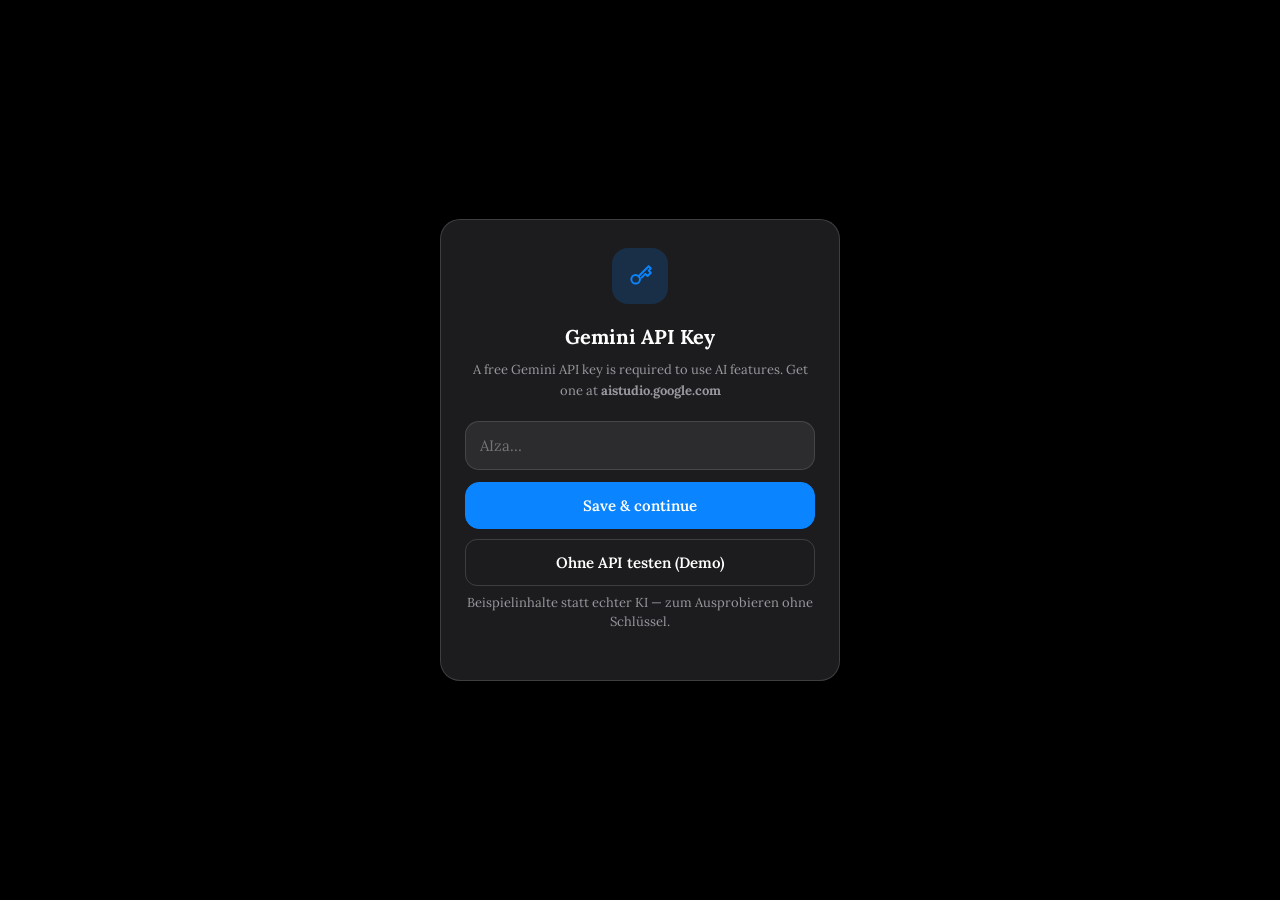
==== commit f350fbe5: "Add demo mode: run every screen with no API key, using invented content So the app can be handed to " ====
--- a/ausdruck.html
+++ b/ausdruck.html
@@ -10,6 +10,7 @@
 <link rel="manifest" href="manifest.webmanifest">
 <meta name="theme-color" content="#000000">
 <link rel="stylesheet" href="ios-theme.css">
+<script src="ios-motion.js" defer></script>
 <script src="ios-sheet.js" defer></script>
 <style>
 *{box-sizing:border-box}
@@ -47,15 +48,19 @@
   .ghostBtn.link:hover{background:var(--accent-bg);}
 }
 
-/* footer controls */
-.footerRow{display:flex;justify-content:center;align-items:center;gap:10px;margin-top:16px;flex-wrap:wrap;}
+/* footer controls — .footerRow now lives in ios-theme.css (shared with
+   preps.html instead of copy-pasted). */
 
 /* loading (topic + grading) — .loadingSpinner itself now lives in ios-theme.css */
 #topicLoading,#gradingText{color:var(--muted);font-size:14px;padding:4px 0 16px;text-align:center;font-family:var(--font-chrome);}
 
-/* topic */
+/* topic — "Thema"'s look now comes from the shared .iosSheet-label
+   eyebrow class instead of falling back to the generic .muted.small
+   combo (which was a full size step and a full color-intensity step
+   more prominent than every other eyebrow label in the app). Only the
+   local spacing stays here. */
 #topicBlock{position:relative;padding-right:40px;}
-.topicLabel{letter-spacing:.06em;text-transform:uppercase;margin-bottom:6px;font-family:var(--font-chrome);}
+.topicLabel{margin-bottom:6px;}
 .topicText{font-size:18px;line-height:1.6;}
 #topicHints{margin-top:8px;display:flex;flex-direction:column;gap:4px;line-height:1.5;}
 #btnSkipTopic{position:absolute;top:-4px;right:-4px;width:32px;height:32px;}
@@ -81,26 +86,23 @@
   cursor:pointer;z-index:2;
   transition:background .2s,border-color .2s;
 }
-#micBtn svg{width:22px;height:22px;fill:var(--accent);flex-shrink:0;transition:fill .2s;}
-#micBtn.listening{background:#2c0a0a;border-color:var(--bad);}
-#micBtn.listening svg{fill:var(--bad);}
+#micBtn svg{width:22px;height:22px;stroke:var(--accent);stroke-width:2;fill:none;stroke-linecap:round;stroke-linejoin:round;flex-shrink:0;transition:stroke .2s;}
+/* .listening state colors + ripple animation timing + @keyframes
+   rippleOut now live in ios-theme.css (shared with chat.html/
+   grammar.html instead of copy-pasted). This button is smaller than
+   the others (64px vs 76/80px), so its .ripple inset stays local and
+   proportionally smaller (-10px vs their -12px) rather than matching
+   them exactly. */
 .ripple{
   position:absolute;inset:-10px;border-radius:50%;
   border:2px solid var(--bad);opacity:0;pointer-events:none;
 }
-#micBtn.listening .ripple:nth-child(1){animation:rippleOut 1.6s ease-out infinite;}
-#micBtn.listening .ripple:nth-child(2){animation:rippleOut 1.6s ease-out .53s infinite;}
-#micBtn.listening .ripple:nth-child(3){animation:rippleOut 1.6s ease-out 1.06s infinite;}
-@keyframes rippleOut{0%{transform:scale(1);opacity:.5}100%{transform:scale(1.65);opacity:0}}
 
 .countRow{margin-top:8px;text-align:right;font-family:var(--font-chrome);}
 
-.primaryBtn{width:100%;margin-top:14px;padding:13px;background:var(--accent);border:1px solid var(--accent);color:#fff;font-weight:600;font-size:16px;border-radius:12px;font-family:var(--font-chrome);transition:filter .15s;}
-.primaryBtn:active:not(:disabled){filter:brightness(.92);}
-.primaryBtn:disabled{opacity:.4;cursor:default;filter:none;background:var(--btn);border-color:var(--border);color:var(--muted);}
-@media (hover:hover){
-  .primaryBtn:hover:not(:disabled){filter:brightness(1.08);}
-}
+/* .primaryBtn's look now comes from the shared .iosPrimaryBtn class
+   (ios-theme.css) — only this screen's own spacing stays local. */
+.iosPrimaryBtn{margin-top:14px;}
 
 /* scores */
 .scoreBlock{display:flex;flex-direction:column;align-items:center;}
@@ -177,6 +179,7 @@
   .historyItem:hover{background:rgba(255,255,255,.03);}
 }
 </style>
+<script src="demo-mode.js" defer></script>
 </head>
 <body>
 <script>(function(){var t=localStorage.getItem('top5k_active_tab');if(t==='vocab')location.replace('top5k.html');else if(t==='grammar')location.replace('grammar.html');else if(t==='preps')location.replace('preps.html');else if(t==='chat')location.replace('chat.html');})();</script>
@@ -212,7 +215,7 @@
     <button id="btnSkipTopic" class="iosIconBtn" title="Neues Thema" aria-label="Neues Thema">
       <svg width="15" height="15" viewBox="0 0 24 24" fill="none" stroke="currentColor" stroke-width="1.8" stroke-linecap="round" stroke-linejoin="round"><path d="M3 12a9 9 0 0115-6.7L21 8"></path><path d="M21 3v5h-5"></path><path d="M21 12a9 9 0 01-15 6.7L3 16"></path><path d="M3 21v-5h5"></path></svg>
     </button>
-    <div class="topicLabel muted small">Thema</div>
+    <div class="topicLabel iosSheet-label">Thema</div>
     <div class="topicText" id="topicText"></div>
     <div class="muted small" id="topicHints"></div>
   </div>
@@ -226,13 +229,13 @@
       <div class="ripple"></div>
       <div class="ripple"></div>
       <svg viewBox="0 0 24 24" xmlns="http://www.w3.org/2000/svg">
-        <path d="M12 14c1.66 0 2.99-1.34 2.99-3L15 5c0-1.66-1.34-3-3-3S9 3.34 9 5v6c0 1.66 1.34 3 3 3zm5.3-3c0 3-2.54 5.1-5.3 5.1S6.7 14 6.7 11H5c0 3.41 2.72 6.23 6 6.72V21h2v-3.28c3.28-.48 6-3.3 6-6.72h-1.7z"/>
+        <path d="M9 5a3 3 0 0 1 3 -3a3 3 0 0 1 3 3v5a3 3 0 0 1 -3 3a3 3 0 0 1 -3 -3l0 -5"/><path d="M5 10a7 7 0 0 0 14 0"/><path d="M8 21l8 0"/><path d="M12 17l0 4"/>
       </svg>
     </button>
   </div>
   <div class="countRow muted small"><span id="wordCount">0 Wörter</span> · <span id="sentCount">0 Sätze</span></div>
 
-  <button id="btnSubmit" class="primaryBtn" disabled>Bewerten</button>
+  <button id="btnSubmit" class="iosPrimaryBtn" disabled>Bewerten</button>
 </div>
 
 <!-- Grading loading screen -->
@@ -271,7 +274,7 @@
   <div class="muted hidden" id="correctedBlock"></div>
 
   <div class="stretchBlock hidden" id="stretchBlock">
-    <div class="muted small" style="margin-bottom:6px;text-transform:uppercase;letter-spacing:.05em;">Noch natürlicher</div>
+    <div class="iosSheet-label" style="margin-bottom:6px;">Noch natürlicher</div>
     <div class="stretchOrig" id="stretchOrig"></div>
     <div class="stretchBetter" id="stretchBetter"></div>
     <div class="muted small" id="stretchNote"></div>
@@ -299,19 +302,19 @@
   <div class="iosDock-highlight"></div>
   <div class="iosDock-row">
     <a class="iosDock-item tabItem" href="top5k.html" data-tab="vocab" aria-label="Vocab">
-      <svg width="24" height="24" viewBox="0 0 24 24" fill="none" stroke-linecap="round" stroke-linejoin="round"><path d="M4 5c2.2-1 5.4-1 8 .2v13.6c-2.6-1.2-5.8-1.2-8-.2V5z"></path><path d="M20 5c-2.2-1-5.4-1-8 .2v13.6c2.6-1.2 5.8-1.2 8-.2V5z"></path></svg>
+      <svg width="24" height="24" viewBox="0 0 24 24" fill="none" stroke-linecap="round" stroke-linejoin="round"><path d="M19 4v16h-12a2 2 0 0 1 -2 -2v-12a2 2 0 0 1 2 -2h12"></path><path d="M19 16h-12a2 2 0 0 0 -2 2"></path><path d="M9 8h6"></path></svg>
     </a>
     <a class="iosDock-item tabItem" href="grammar.html" data-tab="grammar" aria-label="Grammar">
-      <svg width="24" height="24" viewBox="0 0 24 24" fill="none" stroke-linecap="round" stroke-linejoin="round"><path d="M4 7h16M4 12h11M4 17h7"></path></svg>
+      <svg width="24" height="24" viewBox="0 0 24 24" fill="none" stroke-linecap="round" stroke-linejoin="round"><path d="M9 6l11 0"></path><path d="M9 12l11 0"></path><path d="M9 18l11 0"></path><path d="M5 6l0 .01"></path><path d="M5 12l0 .01"></path><path d="M5 18l0 .01"></path></svg>
     </a>
     <a class="iosDock-item tabItem" href="preps.html" data-tab="preps" aria-label="Präpositionen">
-      <svg width="24" height="24" viewBox="0 0 24 24" fill="none" stroke-linecap="round" stroke-linejoin="round"><path d="M20 7H7a3 3 0 000 6h1"></path><path d="M9 4L6 7l3 3"></path><path d="M4 17h13a3 3 0 000-6h-1"></path><path d="M15 20l3-3-3-3"></path></svg>
+      <svg width="24" height="24" viewBox="0 0 24 24" fill="none" stroke-linecap="round" stroke-linejoin="round"><path d="M21 17l-18 0"></path><path d="M6 10l-3 -3l3 -3"></path><path d="M3 7l18 0"></path><path d="M18 20l3 -3l-3 -3"></path></svg>
     </a>
     <a class="iosDock-item active tabItem" href="ausdruck.html" data-tab="ausdruck" aria-label="Ausdruck">
-      <svg width="24" height="24" viewBox="0 0 24 24" fill="none" stroke-linecap="round" stroke-linejoin="round"><path d="M4 20l1-4.5L16 4.5a1.5 1.5 0 012 2L7 17.5 4 20z"></path><path d="M13.5 6L16.5 9"></path></svg>
+      <svg width="24" height="24" viewBox="0 0 24 24" fill="none" stroke-linecap="round" stroke-linejoin="round"><path d="M4 20h4l10.5 -10.5a2.828 2.828 0 1 0 -4 -4l-10.5 10.5v4"></path><path d="M13.5 6.5l4 4"></path></svg>
     </a>
     <a class="iosDock-item tabItem" href="chat.html" data-tab="chat" aria-label="Chat">
-      <svg width="24" height="24" viewBox="0 0 24 24" fill="none" stroke-linecap="round" stroke-linejoin="round"><path d="M4 5h16v10H9l-4 4V5z"></path></svg>
+      <svg width="24" height="24" viewBox="0 0 24 24" fill="none" stroke-linecap="round" stroke-linejoin="round"><path d="M8 9h8"></path><path d="M8 13h6"></path><path d="M18 4a3 3 0 0 1 3 3v8a3 3 0 0 1 -3 3h-5l-5 3v-3h-2a3 3 0 0 1 -3 -3v-8a3 3 0 0 1 3 -3h12"></path></svg>
     </a>
   </div>
 </nav>
@@ -320,6 +323,16 @@
 
 <script>
 const GEMINI_KEY_LS='top5k_gemini_key';
+
+/* Plain-language copy for IOSSheet.classifyError()'s categories — keeps the
+   raw fetch error (status code + truncated response body) off-screen. */
+const ERR_MSG_DE={
+  apikey:'Der API-Schlüssel scheint ungültig zu sein',
+  quota:'Anfragelimit erreicht — bitte kurz warten',
+  server:'Der KI-Dienst hat gerade Probleme',
+  network:'Netzwerkfehler — prüfe deine Verbindung',
+  unknown:'Etwas ist schiefgelaufen'
+};
 const SUPABASE_URL_KEY='top5k_supabase_url';
 const SUPABASE_KEY_KEY='top5k_supabase_key';
 const ENTRIES_KEY='ausdruck_entries_v1';
@@ -486,6 +499,7 @@
 let sessionSkippedTopics=[];
 
 async function fetchTopic(){
+  if(window.IOSDemo?.on) return IOSDemo.topic();
   const key=localStorage.getItem(GEMINI_KEY_LS);
   if(!key) throw new Error('no key');
 
@@ -566,7 +580,7 @@
   topicLoading.textContent='Thema wird generiert…';
   topicLoading.style.cursor='';
   topicLoading.onclick=null;
-  topicLoading.classList.remove('hidden');
+  topicLoading.classList.remove('hidden','errorText');
   topicSpinner.classList.remove('hidden');
   topicBlock.classList.add('hidden');
 
@@ -589,7 +603,8 @@
   }catch(e){
     console.error('[ausdruck topic]',e);
     topicSpinner.classList.add('hidden');
-    topicLoading.textContent=`Fehler: ${e.message} — zum Wiederholen tippen.`;
+    topicLoading.textContent=`${ERR_MSG_DE[IOSSheet.classifyError(e)]} — zum Wiederholen tippen.`;
+    topicLoading.classList.add('errorText');
     topicLoading.style.wordBreak='break-word';
     topicLoading.style.cursor='pointer';
     topicLoading.onclick=()=>{ topicLoading.onclick=null; generateTopic(); };
@@ -604,6 +619,7 @@
 
 /* ── Grading ── */
 async function fetchGrade(topic,text){
+  if(window.IOSDemo?.on) return IOSDemo.ausdruckGrade();
   const key=localStorage.getItem(GEMINI_KEY_LS);
   if(!key) throw new Error('no key');
 
@@ -680,6 +696,7 @@
   gradingActions.classList.add('hidden');
   gradingSpinner.classList.remove('hidden');
   gradingText.textContent='Wird bewertet…';
+  gradingText.classList.remove('errorText');
   gradingText.style.cursor='';
   gradingText.onclick=null;
   gradingScreen.classList.remove('hidden');
@@ -706,7 +723,8 @@
     console.error('[ausdruck grade]',e);
     grading=false;
     gradingSpinner.classList.add('hidden');
-    gradingText.textContent=`Fehler: ${e.message} — zum Wiederholen tippen.`;
+    gradingText.textContent=`${ERR_MSG_DE[IOSSheet.classifyError(e)]} — zum Wiederholen tippen.`;
+    gradingText.classList.add('errorText');
     gradingText.style.wordBreak='break-word';
     gradingText.style.cursor='pointer';
     gradingText.onclick=()=>{ gradingText.onclick=null; handleSubmit(); };
@@ -1158,7 +1176,7 @@
 /* ── Boot ── */
 function boot(){
   updateCounts();
-  if(!localStorage.getItem(GEMINI_KEY_LS)){
+  if(!window.IOSDemo?.on && !localStorage.getItem(GEMINI_KEY_LS)){
     document.getElementById('apiKeyScreen').classList.remove('hidden');
     return;
   }
--- a/ios-theme.css
+++ b/ios-theme.css
@@ -3,6 +3,34 @@
    Used by: top5k.html (phase 1). Will extend to the other 4
    screens (grammar/preps/ausdruck/chat) in later passes.
    ============================================================ */
+
+/* ============ cross-page navigation ============
+   Each of the 5 screens is a separate HTML document — tapping a dock
+   icon is a real browser navigation, not an in-app view swap. Without
+   this, that's a full unload-and-reload: the page goes blank, then the
+   next one paints from scratch. This opts both the outgoing and
+   incoming document into the browser's native cross-document view
+   transition (must be present in both documents' CSS to activate), so
+   it cross-fades instead. Needs Chrome 126+ / Safari 18+ — on anything
+   older this rule is simply ignored and navigation behaves exactly as
+   it did before (no fallback code needed). */
+@view-transition{
+  navigation:auto;
+}
+/* Match the app's own easing (already used throughout its CSS
+   keyframes) instead of the browser's default abrupt 250ms ease. */
+::view-transition-old(root),
+::view-transition-new(root){
+  animation-duration:0.32s;
+  animation-timing-function:cubic-bezier(.25,.46,.45,.94);
+}
+@media (prefers-reduced-motion: reduce){
+  ::view-transition-group(*),
+  ::view-transition-old(*),
+  ::view-transition-new(*){
+    animation:none!important;
+  }
+}
 
 :root{
   /* surfaces */
@@ -36,7 +64,7 @@
   --r-input:10px;
   --r-input-lg:14px;
   --r-pill:999px;
-  --r-dock:30px;
+  --r-dock:999px;   /* full pill — a short bar rounds to true capsule ends */
 
   /* fonts — single family throughout for consistency */
   --font-body:'Lora',Georgia,serif;
@@ -104,6 +132,23 @@
   border-radius:var(--r-input);
 }
 
+/* ============ composer field (pill at one line, rounded rect when
+   expanded) ============
+   App-wide shape rule for free-text entry fields: a single line reads as
+   a pill (var(--r-pill) rounds fully at that height, so it matches an
+   adjacent circular mic/send button as one shape language). The moment
+   the field wraps to a second line, a full pill starts to look wrong —
+   an oversized lozenge — so it flattens to a rounded rectangle. Pages
+   with an auto-growing field toggle `.multiline` on/off as it wraps;
+   always-multiline fields (e.g. Ausdruck's) just carry `.multiline`
+   from the start. */
+.iosComposerInput{
+  border-radius:var(--r-pill);
+}
+.iosComposerInput.multiline{
+  border-radius:18px;
+}
+
 button{
   background:var(--btn);
   border:1px solid var(--border);
@@ -127,6 +172,25 @@
 .loadingSpinner span:nth-child(2){animation-delay:.15s;}
 .loadingSpinner span:nth-child(3){animation-delay:.3s;}
 @keyframes dotBounce{0%,60%,100%{transform:translateY(0);opacity:.4;}30%{transform:translateY(-5px);opacity:1;}}
+
+/* ============ mic button (dictation) — listening state ============
+   Shared across the 3 screens with a mic button (chat/ausdruck/
+   grammar) — the "listening" state colors and ripple animation timing
+   were copy-pasted identically 3 times. Each screen's own button SIZE,
+   POSITION, and .ripple inset stay local — they're legitimately
+   different (a floating standalone bar vs a textarea corner vs
+   centered in a split pill), and .ripple's inset in particular scales
+   with that screen's own button size (a smaller button gets a
+   proportionally smaller inset), so it's deliberately not part of this
+   shared block. */
+#micBtn.listening{background:#2c0a0a;border-color:var(--bad);}
+/* Mic glyph is the Tabler outline mic (stroke-drawn), shared across all
+   three screens — the listening state recolors its stroke, not a fill. */
+#micBtn.listening svg{stroke:var(--bad);}
+#micBtn.listening .ripple:nth-child(1){animation:rippleOut 1.6s ease-out infinite;}
+#micBtn.listening .ripple:nth-child(2){animation:rippleOut 1.6s ease-out .53s infinite;}
+#micBtn.listening .ripple:nth-child(3){animation:rippleOut 1.6s ease-out 1.06s infinite;}
+@keyframes rippleOut{0%{transform:scale(1);opacity:.5}100%{transform:scale(1.65);opacity:0}}
 
 /* ============ icon buttons (top bar) ============ */
 .iosIconBtn{
@@ -150,29 +214,56 @@
   border-radius:var(--r-dock);
   max-width:684px;
   margin:0 auto;
-}
+  /* NB: this used to carry `view-transition-name:ios-dock` so the dock
+     persisted/morphed across page navigations. That had to go: a
+     view-transition-name establishes a *backdrop root* even at rest, which
+     silently broke the .iosDock-glass backdrop-filter — it could only
+     sample inside the (empty) dock, never the content scrolling behind it,
+     so the "glass" never actually blurred anything. The page still
+     cross-fades via the root view-transition; the dock just cross-fades
+     with it instead of morphing. Working glass > a subtle morph. */
+}
+/* ── Liquid-Glass recipe ──
+   Two layers do the work. The GLASS layer is the material itself: a heavy
+   backdrop blur with a big saturation+brightness lift, so the colored
+   bubbles that scroll beneath it don't just blur — they bloom into soft
+   washes of their own colour (that colour bleed is the single strongest
+   "this is glass" cue). Over pure black, where there's nothing to refract,
+   a faint self-tint keeps it from vanishing — but it's a top-lit gradient
+   (brighter along the top edge, settling darker toward the bottom) rather
+   than a flat grey slab, so it reads as a lit surface, not a panel.
+   The HIGHLIGHT layer is the light catching the rim: ONE crisp specular
+   line along the very top edge, and a soft inner shadow pooling at the
+   bottom for thickness — replacing the old fake 3D bevel (a bright
+   top-left + dark bottom-right inset) that just looked embossed. */
 .iosDock-glass{
   position:absolute;inset:0;border-radius:var(--r-dock);
-  backdrop-filter:blur(20px) saturate(180%);
-  -webkit-backdrop-filter:blur(20px) saturate(180%);
-  background:rgba(120,120,128,0.32);
+  backdrop-filter:blur(32px) saturate(200%) brightness(1.16);
+  -webkit-backdrop-filter:blur(32px) saturate(200%) brightness(1.16);
+  background:linear-gradient(180deg,
+    rgba(255,255,255,0.16) 0%,
+    rgba(150,150,160,0.10) 42%,
+    rgba(90,90,100,0.12) 100%);
 }
 .iosDock-highlight{
   position:absolute;inset:0;border-radius:var(--r-dock);
-  box-shadow:inset 1.5px 1.5px 1px rgba(255,255,255,0.15),
-             inset -1px -1px 1px rgba(255,255,255,0.06);
-  border:0.5px solid rgba(255,255,255,0.18);
+  border:0.5px solid rgba(255,255,255,0.10);
+  box-shadow:inset 0 1px 0 rgba(255,255,255,0.28),
+             inset 0 -14px 20px -16px rgba(0,0,0,0.55);
 }
 .iosDock-row{
   position:relative;display:flex;padding:8px;
-  box-shadow:0 8px 24px rgba(0,0,0,0.35),0 2px 8px rgba(0,0,0,0.25);
+  box-shadow:0 10px 30px rgba(0,0,0,0.42),0 2px 8px rgba(0,0,0,0.28);
   border-radius:var(--r-dock);
 }
 .iosDock-item{
   flex:1;background:transparent;border:none;border-radius:20px;
   display:flex;align-items:center;justify-content:center;
   padding:9px 0;cursor:pointer;text-decoration:none;
-  color:var(--muted);
+  /* iOS 26 spec for an unselected tab item in dark mode is #F5F5F5 — a near
+     white, not the 60%-opacity grey (--muted) this used to use, which read as
+     washed out against the dock glass. Selected stays accent-coloured. */
+  color:#F5F5F5;
 }
 .iosDock-item svg{stroke:currentColor;stroke-width:1.8;transition:stroke-width .15s;}
 .iosDock-item.active{background:var(--accent-bg);color:var(--accent);}
@@ -196,9 +287,12 @@
   overflow-y:auto;
   -webkit-overflow-scrolling:touch;
   transform:translateY(100%);
-  transition:transform .28s cubic-bezier(.25,.46,.45,.94);
   box-shadow:0 -8px 30px rgba(0,0,0,0.4);
 }
+/* No CSS transition here — IOSMotion (ios-sheet.js) drives every open/
+   close/drag-release through a real spring instead, so it can be
+   interrupted and re-targeted mid-flight. This class rule is just the
+   pre-JS/fallback resting state. */
 .iosSheet.show{transform:translateY(0);}
 .iosSheet.hidden{display:none;}
 
@@ -216,9 +310,18 @@
   box-sizing:content-box;
 }
 
+/* ============ eyebrow label ============
+   The ONE canonical "small uppercase muted label above a group of
+   content" — four screens each independently tuned their own version
+   (this one bold; chat's slateEyebrow/sceneEndCaption at a wider
+   letter-spacing; ausdruck's topicLabel falling back to the generic
+   .muted.small combo, a full size AND color step more prominent than
+   everywhere else). Spacing below the label is left to each usage site
+   (a flex gap, or a local margin) rather than baked in here, since that
+   varies by context — this only fixes what the label itself looks like. */
 .iosSheet-label{
   font-size:11px;letter-spacing:0.06em;text-transform:uppercase;
-  color:var(--muted2);font-family:var(--font-chrome);margin-bottom:8px;
+  color:var(--muted2);font-family:var(--font-chrome);
 }
 
 .iosSheet-title{
@@ -242,10 +345,75 @@
   background:var(--bad-bg);border:1px solid rgba(255,69,58,0.35);color:var(--bad);width:100%;font-weight:600;
 }
 
-/* segmented control (used for Mode row) */
-.iosSegment{display:flex;background:var(--input);border-radius:10px;padding:3px;gap:0;}
-.iosSegment button{flex:1;background:transparent;border:none;border-radius:8px;padding:8px;font-size:13px;color:var(--text);}
-.iosSegment button.active{background:var(--accent);}
+/* ============ segmented control ============
+   The ONE canonical segmented control for the whole app — mutually-
+   exclusive mode switches (Word/Cloze/Sentence, AI decides/I decide/
+   After N turns, etc.). This used to be defined here but never actually
+   used anywhere — every screen that needed one built its own private
+   copy instead, missing enough padding/definition to read as one
+   glued-together blob. Fixed by giving the track real padding and
+   letting the selected segment read as a pill floating on it (fill +
+   soft shadow) — no dividers between segments at all; a first attempt
+   at hairline dividers between unselected neighbors ended up reading as
+   a stray leftover border rather than an intentional line, so the
+   selected pill alone carries all the definition here. */
+.iosSegment{display:flex;background:var(--input);border-radius:10px;padding:4px;gap:0;}
+.iosSegment button{
+  flex:1;min-width:0;background:transparent;border:none;
+  border-radius:8px;padding:8px;font-size:13px;color:var(--text);font-family:var(--font-chrome);
+  white-space:nowrap;overflow:hidden;text-overflow:ellipsis;
+  transition:background .2s,box-shadow .2s;
+}
+.iosSegment button.active{
+  background:var(--accent);color:#fff;font-weight:600;
+  box-shadow:0 1px 4px rgba(0,0,0,.35);
+}
+
+/* ============ primary CTA button ============
+   The ONE canonical "this is the main action on this screen" button —
+   four screens had four different shapes/colors for this same job
+   (a full accent bar, an accent pill, a bare-button-radius accent fill,
+   and — the real bug — grammar's Check button wasn't accent-colored at
+   all, reading as a neutral surface rather than the primary action). */
+.iosPrimaryBtn{width:100%;padding:13px;background:var(--accent);border:1px solid var(--accent);color:#fff;font-weight:600;font-size:15px;border-radius:12px;font-family:var(--font-chrome);transition:filter .15s;}
+.iosPrimaryBtn:active:not(:disabled){filter:brightness(.92);}
+.iosPrimaryBtn:disabled{opacity:.4;cursor:default;filter:none;background:var(--btn);border-color:var(--border);color:var(--muted);}
+@media (hover:hover){
+  .iosPrimaryBtn:hover:not(:disabled){filter:brightness(1.08);}
+}
+
+/* ============ button row (chip group) ============
+   The ONE canonical "row of grouped, evenly-stretched action buttons" —
+   top5k had two independently-tuned versions of this job (.menuRow, and
+   .actionRow's "secondary" variant) with byte-identical .active state
+   values but different base sizing — a clear sign they were meant to be
+   the same component and drifted apart from copy-pasting instead of
+   sharing. Base is the normal-weight look (settings rows like Word
+   Tools/App); add .quiet for the smaller, de-emphasized case
+   (peripheral tools like Edit/Hide/Back/Typo). */
+.iosButtonRow{display:flex;gap:6px;flex-wrap:wrap;}
+.iosButtonRow button{flex:1;min-width:90px;padding:10px 8px;font-size:13px;font-family:var(--font-chrome);}
+.iosButtonRow button.active{background:var(--accent-bg);border-color:rgba(10,132,255,.4);color:var(--accent);}
+.iosButtonRow.quiet{flex-wrap:nowrap;}
+.iosButtonRow.quiet button{min-width:0;font-size:12px;padding:8px 4px;color:var(--muted);}
+
+/* ============ footer row ============
+   A genuinely different job from .iosButtonRow above — centered,
+   auto-width ghost/icon buttons (nav links, icon-only toggles), not
+   stretched utility actions. Correctly kept distinct, but was
+   copy-pasted byte-for-byte into preps.html and ausdruck.html instead
+   of shared. */
+.footerRow{display:flex;justify-content:center;align-items:center;gap:10px;margin-top:16px;flex-wrap:wrap;}
+
+/* ============ sheet menu content ============
+   Was copy-pasted verbatim into top5k.html and chat.html instead of
+   living in one place — centralized here so there's exactly one
+   definition of "a labeled section inside a settings sheet". */
+.menuPanel{display:flex;flex-direction:column;gap:18px;}
+.menuPanel>*{flex-shrink:0;}
+.menuSection{display:flex;flex-direction:column;gap:8px;}
+/* Section labels here ("Mode", "Word tools", …) use the shared
+   .iosSheet-label eyebrow class directly instead of their own .menuLabel. */
 
 /* ============ full-screen setup / onboarding ============ */
 .iosSetupScreen{
@@ -294,3 +462,33 @@
 .lvlOverlay .lvlNum{color:var(--accent);font-family:var(--font-chrome);}
 .lvlOverlay .lvlText{color:var(--muted);font-family:var(--font-chrome);}
 .lvlOverlay .lvlSub{color:var(--muted3);font-family:var(--font-chrome);}
+
+/* ============ inline error text (AI request failures) ============ */
+/* Paired with IOSSheet.classifyError() in ios-sheet.js — gives failed
+   requests a distinct, plain-language, on-brand look instead of reading
+   like ordinary body/muted text. */
+.errorText{color:var(--bad)!important;font-weight:600;}
+
+/* ============ reduced motion / transparency ============ */
+/* Every page here (top5k/grammar/preps/ausdruck/chat) defines its own set
+   of decorative keyframes inline (card slides, streak-dot pop, flash
+   overlays, mic ripples, level-up, …). Rather than hand-tune ~30 animations
+   spread across 5 files, collapse all of them to their end state near-
+   instantly — every one already uses fill-mode both/forwards, so nothing
+   gets stuck mid-transition, it just arrives without visible motion. */
+@media (prefers-reduced-motion: reduce){
+  *,*::before,*::after{
+    animation-duration:0.001ms!important;
+    animation-iteration-count:1!important;
+    transition-duration:0.001ms!important;
+    scroll-behavior:auto!important;
+  }
+}
+
+/* Translucent surfaces (dock, sheet scrim, icon buttons) go frosty/solid
+   instead of blurred when the user has asked for less transparency. */
+@media (prefers-reduced-transparency: reduce){
+  .iosDock-glass{backdrop-filter:none;-webkit-backdrop-filter:none;background:var(--card);}
+  .iosIconBtn{background:var(--btn);}
+  .iosSheetScrim.show{background:rgba(0,0,0,0.85);}
+}
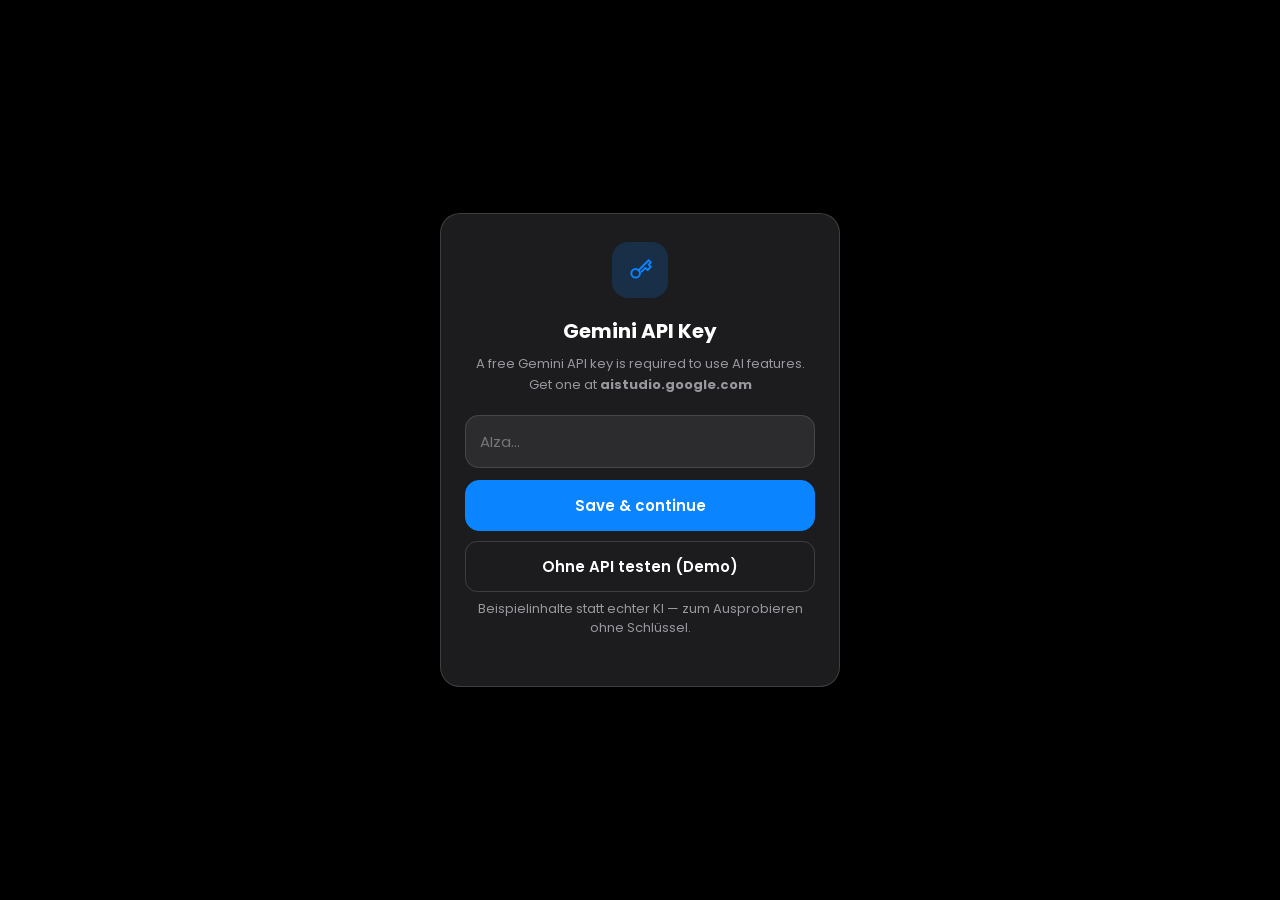
==== commit 78af8152: "Switch the app to Poppins, keep the screen titles in Lora Poppins everywhere; the four big screen ti" ====
--- a/ausdruck.html
+++ b/ausdruck.html
@@ -16,12 +16,12 @@
 *{box-sizing:border-box}
 button,input,textarea,select{font-family:inherit;}
 html,body{height:100%}
-body{margin:0;background:var(--bg);color:var(--text);font:16px/1.5 'Lora',Georgia,serif;}
+body{margin:0;background:var(--bg);color:var(--text);font:16px/1.5 var(--font-body);}
 .wrap{max-width:720px;margin:0 auto;padding:14px 14px calc(96px + env(safe-area-inset-bottom,0px));}
 
 /* page head */
 .pageHead{display:flex;justify-content:space-between;align-items:center;margin:2px 0 16px;}
-.pageTitle{font-family:var(--font-chrome);font-size:28px;font-weight:700;color:var(--text);margin:0;}
+.pageTitle{font-family:var(--font-title);font-size:28px;font-weight:700;color:var(--text);margin:0;}
 
 /* card */
 .card{padding:20px 16px;position:relative;border-radius:var(--r-card);}
--- a/ios-theme.css
+++ b/ios-theme.css
@@ -66,9 +66,12 @@
   --r-pill:999px;
   --r-dock:999px;   /* full pill — a short bar rounds to true capsule ends */
 
-  /* fonts — single family throughout for consistency */
-  --font-body:'Lora',Georgia,serif;
-  --font-chrome:'Lora',Georgia,serif;
+  /* fonts — Poppins everywhere, except the big screen titles, which keep the
+     original Lora serif so each screen still opens with the app's own
+     voice. --font-title is the only place Lora survives. */
+  --font-body:'Poppins',system-ui,-apple-system,'Segoe UI',sans-serif;
+  --font-chrome:'Poppins',system-ui,-apple-system,'Segoe UI',sans-serif;
+  --font-title:'Lora',Georgia,serif;
 }
 
 /* Self-hosted Lora (variable font, weights 400-700) so the app works
@@ -104,6 +107,107 @@
   font-display:swap;
   src:url('fonts/Lora-italic-latin-ext.woff2') format('woff2');
   unicode-range:U+0100-02BA,U+02BD-02C5,U+02C7-02CC,U+02CE-02D7,U+02DD-02FF,U+0304,U+0308,U+0329,U+1D00-1DBF,U+1E00-1E9F,U+1EF2-1EFF,U+2020,U+20A0-20AB,U+20AD-20C0,U+2113,U+2C60-2C7F,U+A720-A7FF;
+}
+
+
+/* Self-hosted Poppins (same reason as Lora above: the app runs as an
+   installed offline PWA, so it must not depend on Google's CDN at runtime). */
+@font-face{
+  font-family:'Poppins';
+  font-style:normal;
+  font-weight:400;
+  font-display:swap;
+  src:url('fonts/Poppins-400-latin.woff2') format('woff2');
+  unicode-range:U+0000-00FF, U+0131, U+0152-0153, U+02BB-02BC, U+02C6, U+02DA, U+02DC, U+0304, U+0308, U+0329, U+2000-206F, U+20AC, U+2122, U+2191, U+2193, U+2212, U+2215, U+FEFF, U+FFFD;
+}
+@font-face{
+  font-family:'Poppins';
+  font-style:normal;
+  font-weight:400;
+  font-display:swap;
+  src:url('fonts/Poppins-400-latin-ext.woff2') format('woff2');
+  unicode-range:U+0100-02BA, U+02BD-02C5, U+02C7-02CC, U+02CE-02D7, U+02DD-02FF, U+0304, U+0308, U+0329, U+1D00-1DBF, U+1E00-1E9F, U+1EF2-1EFF, U+2020, U+20A0-20AB, U+20AD-20C0, U+2113, U+2C60-2C7F, U+A720-A7FF;
+}
+@font-face{
+  font-family:'Poppins';
+  font-style:normal;
+  font-weight:500;
+  font-display:swap;
+  src:url('fonts/Poppins-500-latin.woff2') format('woff2');
+  unicode-range:U+0000-00FF, U+0131, U+0152-0153, U+02BB-02BC, U+02C6, U+02DA, U+02DC, U+0304, U+0308, U+0329, U+2000-206F, U+20AC, U+2122, U+2191, U+2193, U+2212, U+2215, U+FEFF, U+FFFD;
+}
+@font-face{
+  font-family:'Poppins';
+  font-style:normal;
+  font-weight:500;
+  font-display:swap;
+  src:url('fonts/Poppins-500-latin-ext.woff2') format('woff2');
+  unicode-range:U+0100-02BA, U+02BD-02C5, U+02C7-02CC, U+02CE-02D7, U+02DD-02FF, U+0304, U+0308, U+0329, U+1D00-1DBF, U+1E00-1E9F, U+1EF2-1EFF, U+2020, U+20A0-20AB, U+20AD-20C0, U+2113, U+2C60-2C7F, U+A720-A7FF;
+}
+@font-face{
+  font-family:'Poppins';
+  font-style:normal;
+  font-weight:600;
+  font-display:swap;
+  src:url('fonts/Poppins-600-latin.woff2') format('woff2');
+  unicode-range:U+0000-00FF, U+0131, U+0152-0153, U+02BB-02BC, U+02C6, U+02DA, U+02DC, U+0304, U+0308, U+0329, U+2000-206F, U+20AC, U+2122, U+2191, U+2193, U+2212, U+2215, U+FEFF, U+FFFD;
+}
+@font-face{
+  font-family:'Poppins';
+  font-style:normal;
+  font-weight:600;
+  font-display:swap;
+  src:url('fonts/Poppins-600-latin-ext.woff2') format('woff2');
+  unicode-range:U+0100-02BA, U+02BD-02C5, U+02C7-02CC, U+02CE-02D7, U+02DD-02FF, U+0304, U+0308, U+0329, U+1D00-1DBF, U+1E00-1E9F, U+1EF2-1EFF, U+2020, U+20A0-20AB, U+20AD-20C0, U+2113, U+2C60-2C7F, U+A720-A7FF;
+}
+@font-face{
+  font-family:'Poppins';
+  font-style:normal;
+  font-weight:700;
+  font-display:swap;
+  src:url('fonts/Poppins-700-latin.woff2') format('woff2');
+  unicode-range:U+0000-00FF, U+0131, U+0152-0153, U+02BB-02BC, U+02C6, U+02DA, U+02DC, U+0304, U+0308, U+0329, U+2000-206F, U+20AC, U+2122, U+2191, U+2193, U+2212, U+2215, U+FEFF, U+FFFD;
+}
+@font-face{
+  font-family:'Poppins';
+  font-style:normal;
+  font-weight:700;
+  font-display:swap;
+  src:url('fonts/Poppins-700-latin-ext.woff2') format('woff2');
+  unicode-range:U+0100-02BA, U+02BD-02C5, U+02C7-02CC, U+02CE-02D7, U+02DD-02FF, U+0304, U+0308, U+0329, U+1D00-1DBF, U+1E00-1E9F, U+1EF2-1EFF, U+2020, U+20A0-20AB, U+20AD-20C0, U+2113, U+2C60-2C7F, U+A720-A7FF;
+}
+
+@font-face{
+  font-family:'Poppins';
+  font-style:italic;
+  font-weight:400;
+  font-display:swap;
+  src:url('fonts/Poppins-italic-400-latin.woff2') format('woff2');
+  unicode-range:U+0000-00FF, U+0131, U+0152-0153, U+02BB-02BC, U+02C6, U+02DA, U+02DC, U+0304, U+0308, U+0329, U+2000-206F, U+20AC, U+2122, U+2191, U+2193, U+2212, U+2215, U+FEFF, U+FFFD;
+}
+@font-face{
+  font-family:'Poppins';
+  font-style:italic;
+  font-weight:400;
+  font-display:swap;
+  src:url('fonts/Poppins-italic-400-latin-ext.woff2') format('woff2');
+  unicode-range:U+0100-02BA, U+02BD-02C5, U+02C7-02CC, U+02CE-02D7, U+02DD-02FF, U+0304, U+0308, U+0329, U+1D00-1DBF, U+1E00-1E9F, U+1EF2-1EFF, U+2020, U+20A0-20AB, U+20AD-20C0, U+2113, U+2C60-2C7F, U+A720-A7FF;
+}
+@font-face{
+  font-family:'Poppins';
+  font-style:italic;
+  font-weight:500;
+  font-display:swap;
+  src:url('fonts/Poppins-italic-500-latin.woff2') format('woff2');
+  unicode-range:U+0000-00FF, U+0131, U+0152-0153, U+02BB-02BC, U+02C6, U+02DA, U+02DC, U+0304, U+0308, U+0329, U+2000-206F, U+20AC, U+2122, U+2191, U+2193, U+2212, U+2215, U+FEFF, U+FFFD;
+}
+@font-face{
+  font-family:'Poppins';
+  font-style:italic;
+  font-weight:500;
+  font-display:swap;
+  src:url('fonts/Poppins-italic-500-latin-ext.woff2') format('woff2');
+  unicode-range:U+0100-02BA, U+02BD-02C5, U+02C7-02CC, U+02CE-02D7, U+02DD-02FF, U+0304, U+0308, U+0329, U+1D00-1DBF, U+1E00-1E9F, U+1EF2-1EFF, U+2020, U+20A0-20AB, U+20AD-20C0, U+2113, U+2C60-2C7F, U+A720-A7FF;
 }
 
 /* ============ base ============ */
